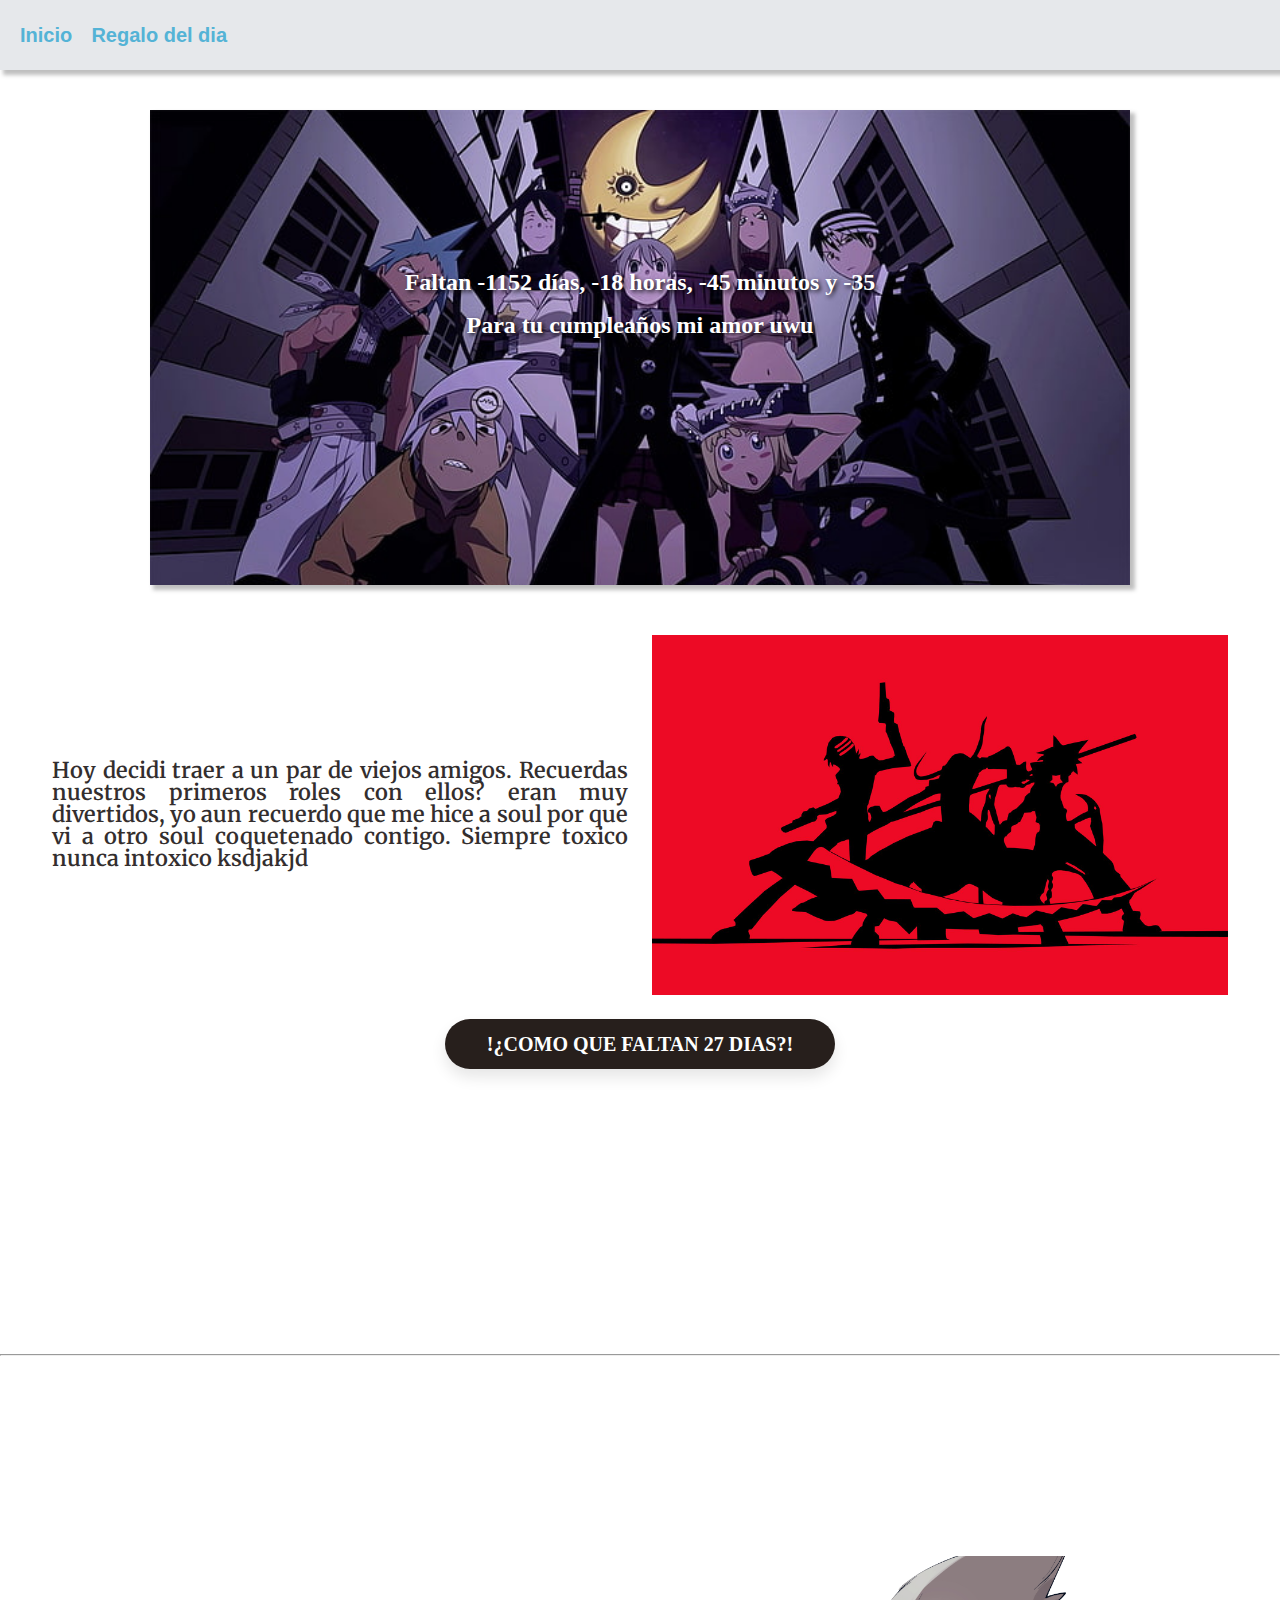
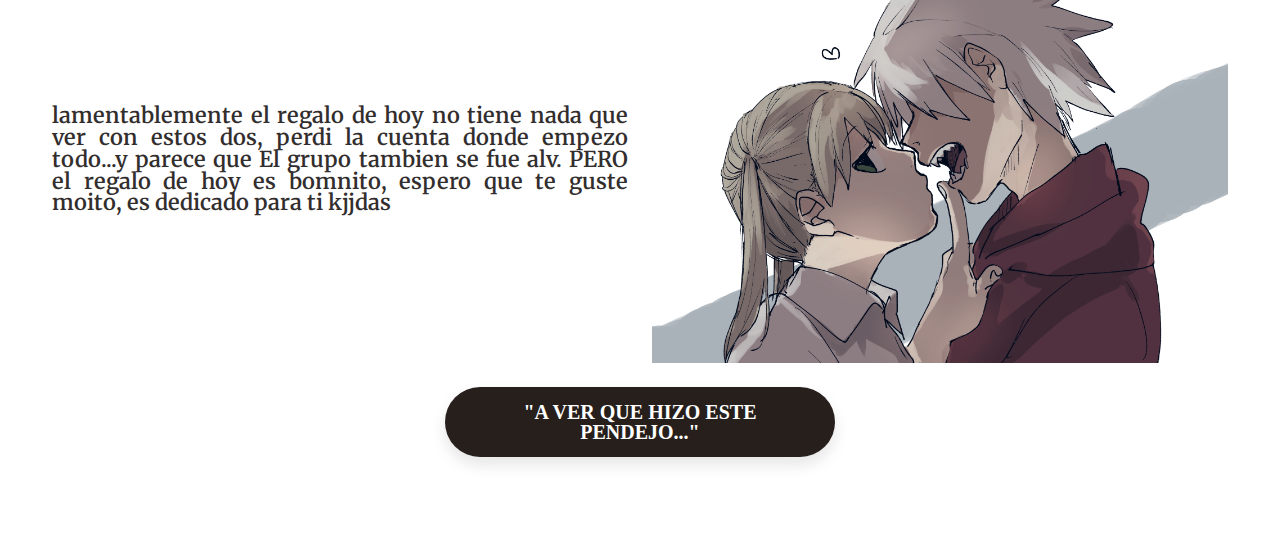
==== index.html @ 47589bf9 "Regalo 2" ====
<!DOCTYPE html>
<html lang="en">
<head>
    <meta charset="UTF-8">
    <meta http-equiv="X-UA-Compatible" content="IE=edge">
    <meta name="viewport" content="width=device-width, initial-scale=1.0">
    <title>Cumpleaños </title>
    <link rel="stylesheet" href="css/estilo.css">
    <link rel="stylesheet" href="css/reset.css">
    <link href="https://cdn.jsdelivr.net/npm/bootstrap@5.3.0-alpha3/dist/css/bootstrap.min.css" rel="stylesheet" integrity="sha384-KK94CHFLLe+nY2dmCWGMq91rCGa5gtU4mk92HdvYe+M/SXH301p5ILy+dN9+nJOZ" crossorigin="anonymous">
</head>
<body >
    <header>
        <nav class="contenedor__menu">
            <ul class="contenedor__items">
                <li class="items-nav"><a href="index.html" class="item-link">Inicio</a></li>
                <li class="items-nav"><a href="Regalo_2.html" class="item-link">Regalo del dia</a></li>
            </ul>
        </nav>
    </header>
    <main >
        <section>
            <article>
                <div class="contenedor" style=" background-image: url('img/fondo_3.jpg');">
                    <div id="contador">
                        
                    </div>  
                    <div id="mensaje"></div>
                </div>
                <div class="Contenedor-mensaje">
                    
                    <p class="texto-mensaje"> Hoy decidi traer a un par de viejos amigos. Recuerdas nuestros primeros roles con ellos? eran muy divertidos, yo aun recuerdo que me hice a soul por que vi a otro soul coquetenado contigo. Siempre toxico nunca intoxico ksdjakjd</p>
                    
                  

                    <img src="img/fondo_2.jpg" class="imagen-mensaje" alt="">
                    <a href="" class="boton" id="regalo_29">!¿Como que faltan 27 dias?!</a>
                </div>
                
            </article>
      
          
  

        </section>
        <hr>
        <section>
            <article>
                <div class="Contenedor-mensaje">
                    <p class="texto-mensaje">lamentablemente el regalo de hoy no tiene nada que ver con estos dos, perdi la cuenta donde empezo todo...y parece que El grupo tambien se fue alv. PERO el regalo de hoy es bomnito, espero que te guste moito, es dedicado para ti kjjdas </p>
                   
                    <img src="img/imagen_4.jpg" class="imagen-mensaje" alt="">
                    <a href="Regalo_2.html" class="boton">"A ver que hizo este pendejo..."</a>
    
                </div>
            </article>
            

        </section>
    </main>
    
 

    <script src="js/fecha.js"></script>
    <script src="js/scripts.js"></script>
    <script src="https://cdn.jsdelivr.net/npm/bootstrap@5.3.0-alpha3/dist/js/bootstrap.bundle.min.js" integrity="sha384-ENjdO4Dr2bkBIFxQpeoTz1HIcje39Wm4jDKdf19U8gI4ddQ3GYNS7NTKfAdVQSZe" crossorigin="anonymous"></script>
</body>

</html>
---- css/estilo.css ----
@import url('https://fonts.googleapis.com/css2?family=Merriweather&display=swap');

body{
  background-image: url('img/fondo_2.jpg');
 
}

.contenedor {
    font-size: 24px;
    color: #ffffff;
    padding: 10px;
    margin-top: 40px;
    display: flex;
    flex-direction: column;  
    text-align: center;
    background-color: #b84545;
    margin-left: auto;
    margin-right: auto;
    gap: 1.2rem;
    box-shadow: 4px 4px 4px 1px rgba(0, 0, 0, 0.2548);
    width: 75%;
    align-items: center;
    background-size: cover;
    height: 455px;
   
    
   

}
.contenedor span {
    display: inline-block;
    width: 30px;
    height: 30px;
    line-height: 30px;
    text-align: center;
    
    background-color: #333;
    color: #fff;
    font-size: 20px;
    border-radius: 50%;
   
}
#contador{
  margin-top: 150px;
  text-shadow: 2px 2px 4px rgba(0,0,0,0.9);
  font-weight: 700;
  
}
#mensaje{
  text-shadow: 2px 2px 4px rgba(0, 0, 0, 0.9);
  font-weight: 700;
}
.Contenedor-mensaje{
    margin-top: 5.3rem;
    display: flex;
    text-align: center;
    flex-direction: row;
    gap: 1.5rem;
    margin-top: 50px;
    flex-wrap: wrap;
    justify-content: center;
    align-items: center;
}
.texto-mensaje{
    font-size: 1.3654rem;
    font-family: 'Merriweather', serif;
    font-weight: 600;
    color: #332e2e;
    width:45% ;
    text-align: justify;
    
}
.imagen-mensaje{
  width: 45%;
}
hr{
    margin-top: 200px;
    margin-bottom: 200px;
}

.boton{
    margin-top: 30px;
    margin-bottom: 30px;
    
}

.contenedor__menu{
    display: flex;
    justify-content: center;
    background: #e6e8eb;
    box-shadow: 4px 4px 4px 1px rgba(0, 0, 0, 0.2548);
    justify-content: flex-start;

}
.contenedor__items{
    display: flex;
    flex-direction: row;
    gap: 1.2rem;
    font-size: 20px;
    justify-content: center;
    padding: 20px;
  
    

}


.item-link{
    box-shadow: inset 0 0 0 0 #54b3d6;
    color: #54b3d6;
    padding: 0 .25rem;
    margin: 0 -.25rem;
    transition: color 400ms ease-in-out, box-shadow  400ms ease-in-out;
  }
  .item-link:hover {
    color: #fff;
    box-shadow: inset 200px 0 0 0 #54b3d6;;
  }
  
 
.item-link {
    color: #54b3d6;
    font-family: 'Poppins', sans-serif;
    font-size: 20px;
    font-weight: 700;
    line-height: 1.5;
    text-decoration: none;
}

.boton {
  position: relative;
  display: inline-block;
  padding: 15px 35px;
  font-size: 20px;
  font-weight: 600;
  text-decoration: none;
  text-transform: uppercase;
  color: #fff;
  background-color: #271f1c;
  border-radius: 45px;
  box-shadow: 0 8px 15px rgba(0, 0, 0, 0.1);
  overflow: hidden;
  transition: all 600ms ease;
    width: 25%;
    margin: 0 auto;
    margin-bottom: 85px;
  }
  
  .boton:hover {
    color: #271f1c;
    background-color: #fff;
  }
  
  .boton::before {
    content: "";
    position: absolute;
    top: 50%;
    left: 50%;
    transform: translate(-50%, -50%) scale(0);
    width: 0;
    height: 0;
    border-radius: 50%;
    background-color: #271f1c;
    z-index: -1;
    transition: all 0.3s ease;
  }
  
  .boton:hover::before {
    width: 400px;
    height: 400px;
    transform: translate(-50%, -50%) scale(1);
  }
  
  .boton span {
    position: relative;
    z-index: 1;
  }
  
  .boton:hover span {
    transform: translateY(-20px);
  }
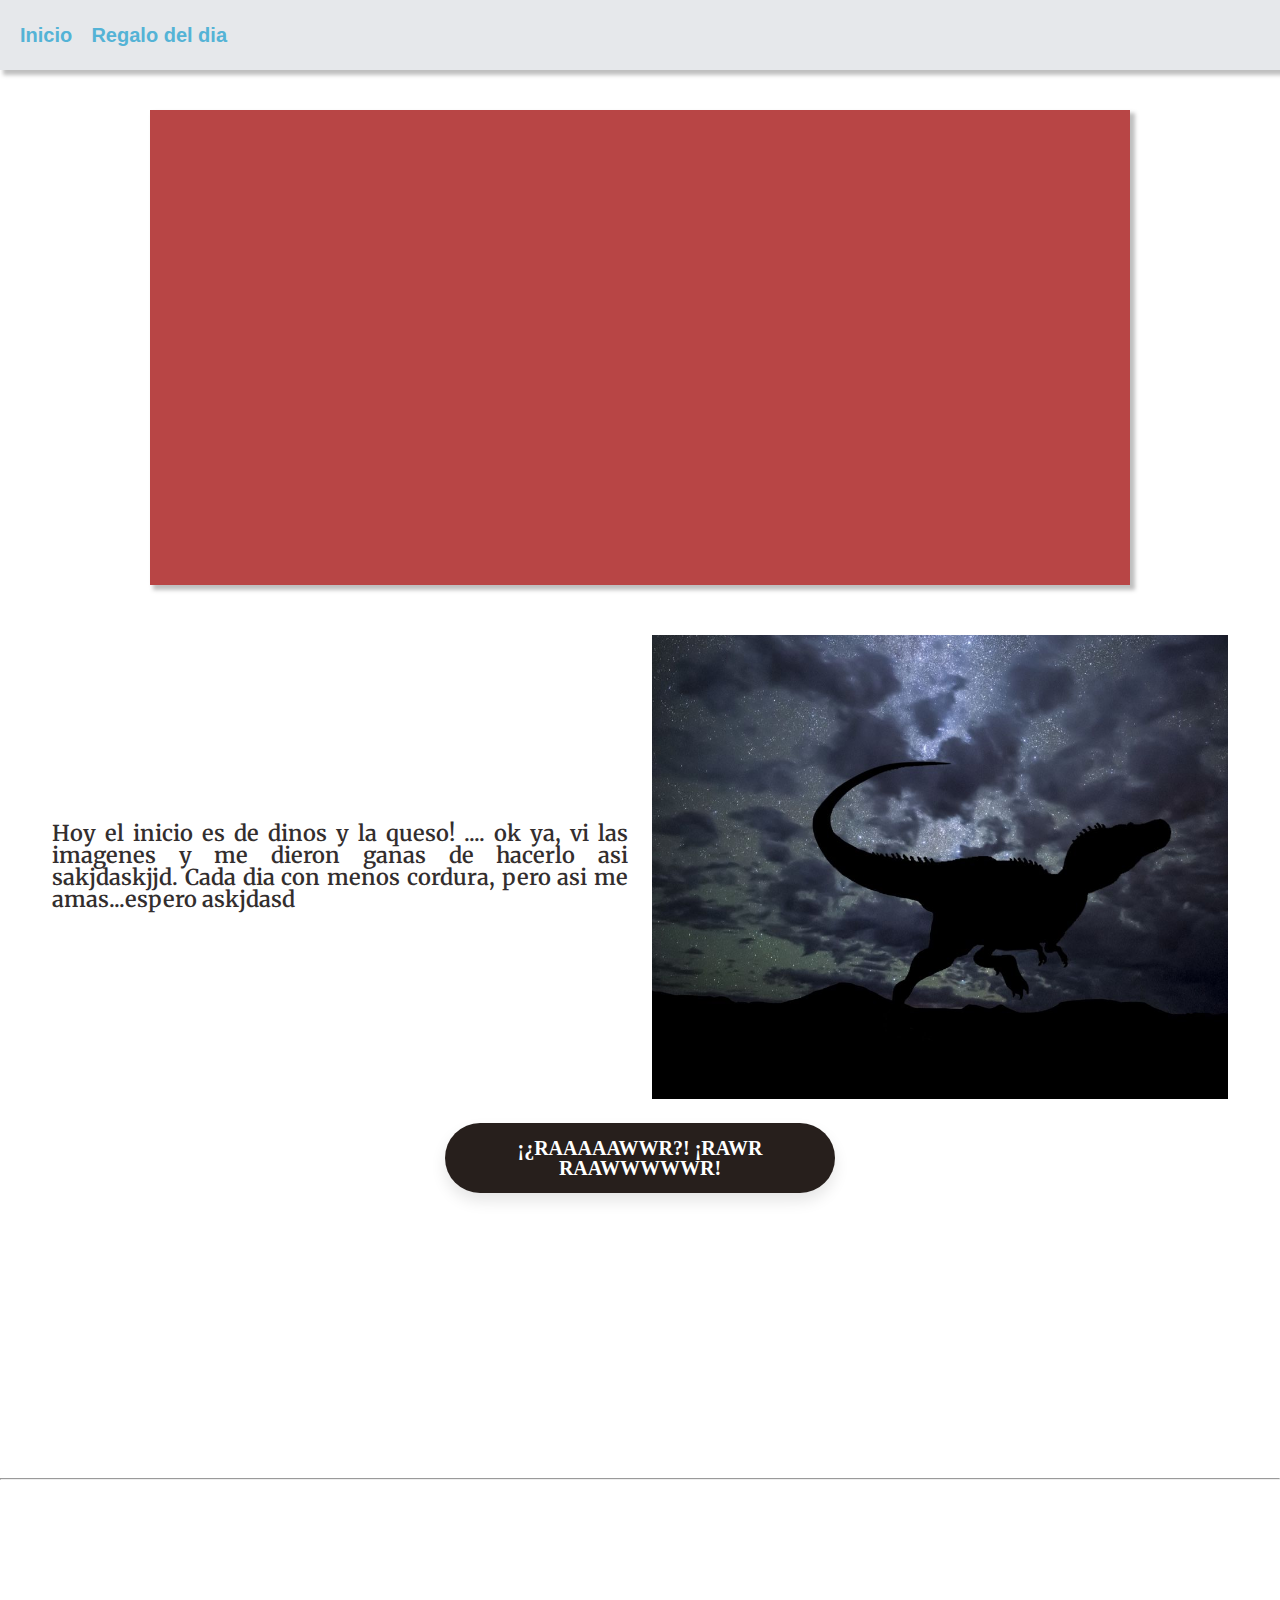
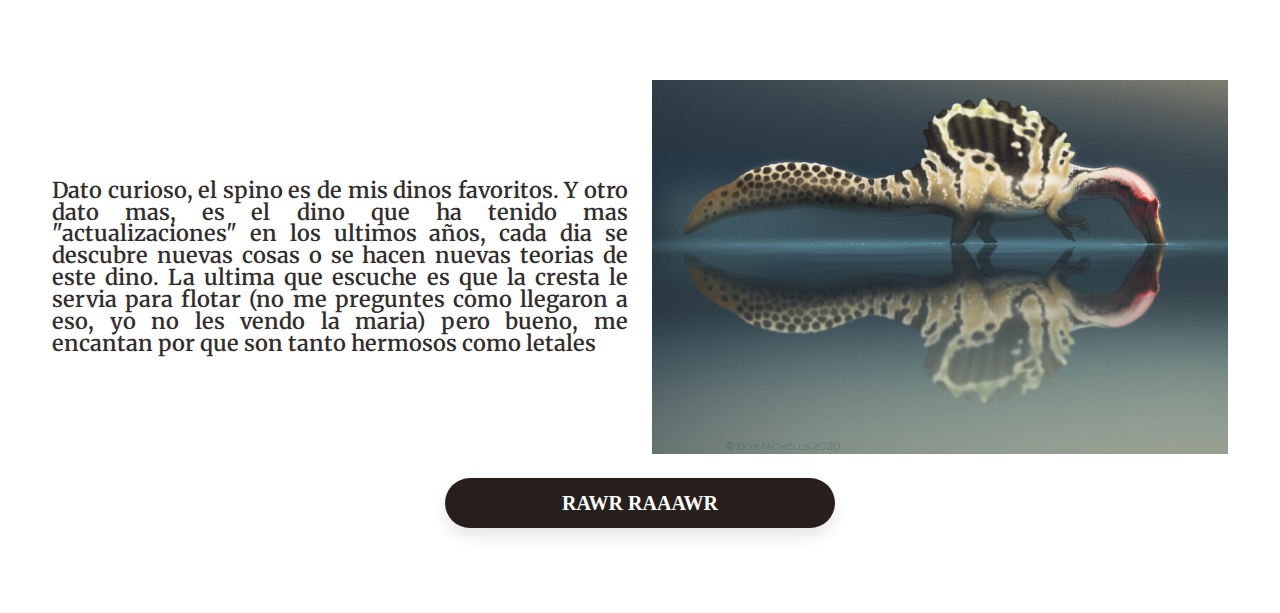
==== commit 2c9c76a7: "regalo 3" ====
--- a/index.html
+++ b/index.html
@@ -21,7 +21,7 @@
     <main >
         <section>
             <article>
-                <div class="contenedor" style=" background-image: url('img/fondo_3.jpg');">
+                <div class="contenedor" style=" background-image: url('img/fondo_6.jpg');">
                     <div id="contador">
                         
                     </div>  
@@ -29,12 +29,12 @@
                 </div>
                 <div class="Contenedor-mensaje">
                     
-                    <p class="texto-mensaje"> Hoy decidi traer a un par de viejos amigos. Recuerdas nuestros primeros roles con ellos? eran muy divertidos, yo aun recuerdo que me hice a soul por que vi a otro soul coquetenado contigo. Siempre toxico nunca intoxico ksdjakjd</p>
+                    <p class="texto-mensaje"> Hoy el inicio es de dinos y la queso! .... ok ya, vi las imagenes y me dieron ganas de hacerlo asi sakjdaskjjd. Cada dia con menos cordura, pero asi me amas...espero askjdasd</p>
                     
                   
 
-                    <img src="img/fondo_2.jpg" class="imagen-mensaje" alt="">
-                    <a href="" class="boton" id="regalo_29">!¿Como que faltan 27 dias?!</a>
+                    <img src="img/regalo_3/index_1.jpg" class="imagen-mensaje" alt="">
+                    <a href="" class="boton" id="regalo_29">¡¿RAaaaaWWR?! ¡Rawr raawwwwwr!</a>
                 </div>
                 
             </article>
@@ -47,10 +47,10 @@
         <section>
             <article>
                 <div class="Contenedor-mensaje">
-                    <p class="texto-mensaje">lamentablemente el regalo de hoy no tiene nada que ver con estos dos, perdi la cuenta donde empezo todo...y parece que El grupo tambien se fue alv. PERO el regalo de hoy es bomnito, espero que te guste moito, es dedicado para ti kjjdas </p>
+                    <p class="texto-mensaje">Dato curioso, el spino es de mis dinos favoritos. Y otro dato mas, es el dino que ha tenido mas "actualizaciones" en los ultimos años, cada dia se descubre nuevas cosas o se hacen nuevas teorias de este dino. La ultima que escuche es que la cresta le servia para flotar (no me preguntes como llegaron a eso, yo no les vendo la maria) pero bueno, me encantan por que son tanto hermosos como letales</p>
                    
-                    <img src="img/imagen_4.jpg" class="imagen-mensaje" alt="">
-                    <a href="Regalo_2.html" class="boton">"A ver que hizo este pendejo..."</a>
+                    <img src="img/regalo_3/index_2.jpg" class="imagen-mensaje" alt="">
+                    <a href="Regalo_3.html" class="boton ">Rawr Raaawr</a>
     
                 </div>
             </article>
--- a/css/estilo.css
+++ b/css/estilo.css
@@ -181,4 +181,38 @@
   }
   
 
+  .boton-trex {
+    width: 100px;
+    height: 75px;
+    background-color: #333;
+    border: none;
+    border-top-left-radius: 50% 60%;
+    border-top-right-radius: 50% 60%;
+    border-bottom-left-radius: 50% 40%;
+    border-bottom-right-radius: 50% 40%;
+    position: relative;
+    overflow: hidden;
+  }
+  
+  .boton-trex::before {
+    content: "";
+    position: absolute;
+    top: 0;
+    left: 0;
+    border-top: 20px solid #333;
+    border-left: 40px solid transparent;
+    border-right: 40px solid transparent;
+    transform: rotate(45deg);
+  }
+  
+  .boton-trex::after {
+    content: "";
+    position: absolute;
+    bottom: 0;
+    left: 0;
+    border-bottom: 20px solid #333;
+    border-left: 40px solid transparent;
+    border-right: 40px solid transparent;
+    transform: rotate(-45deg);
+  }
   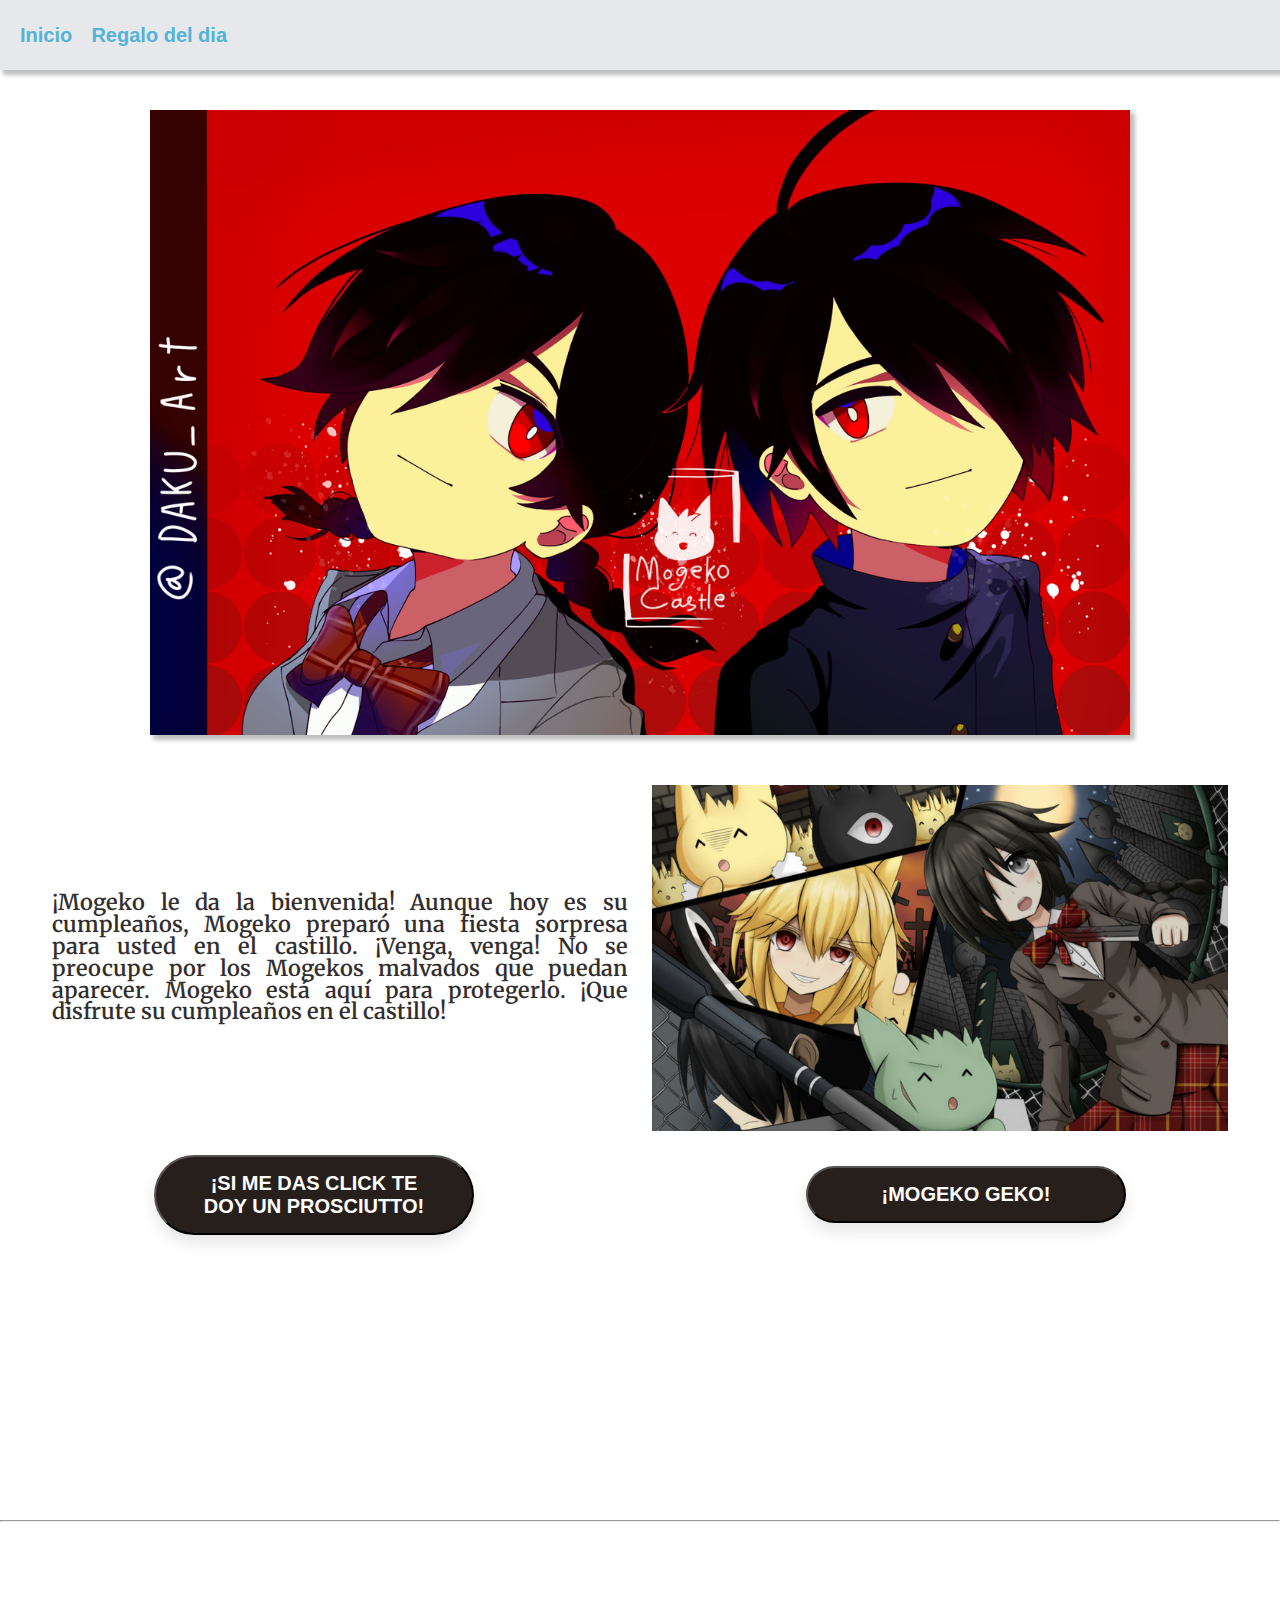
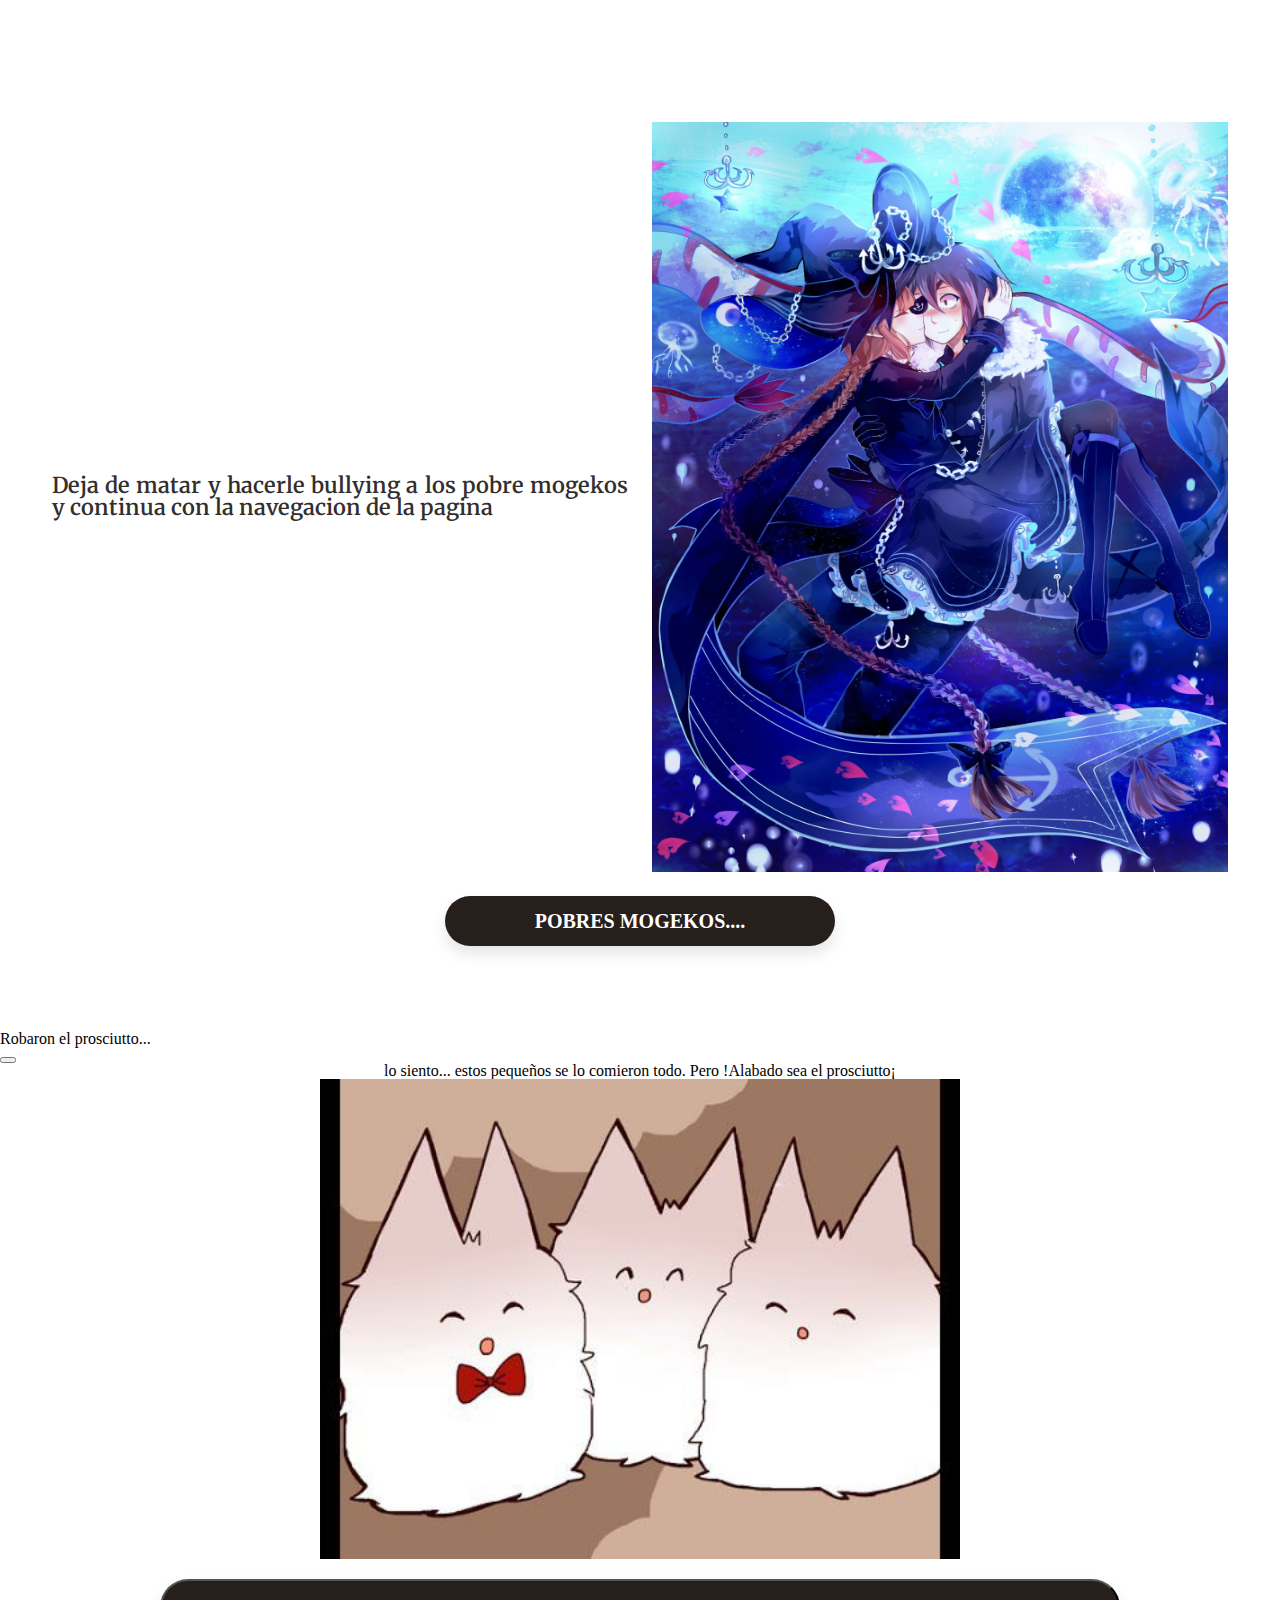
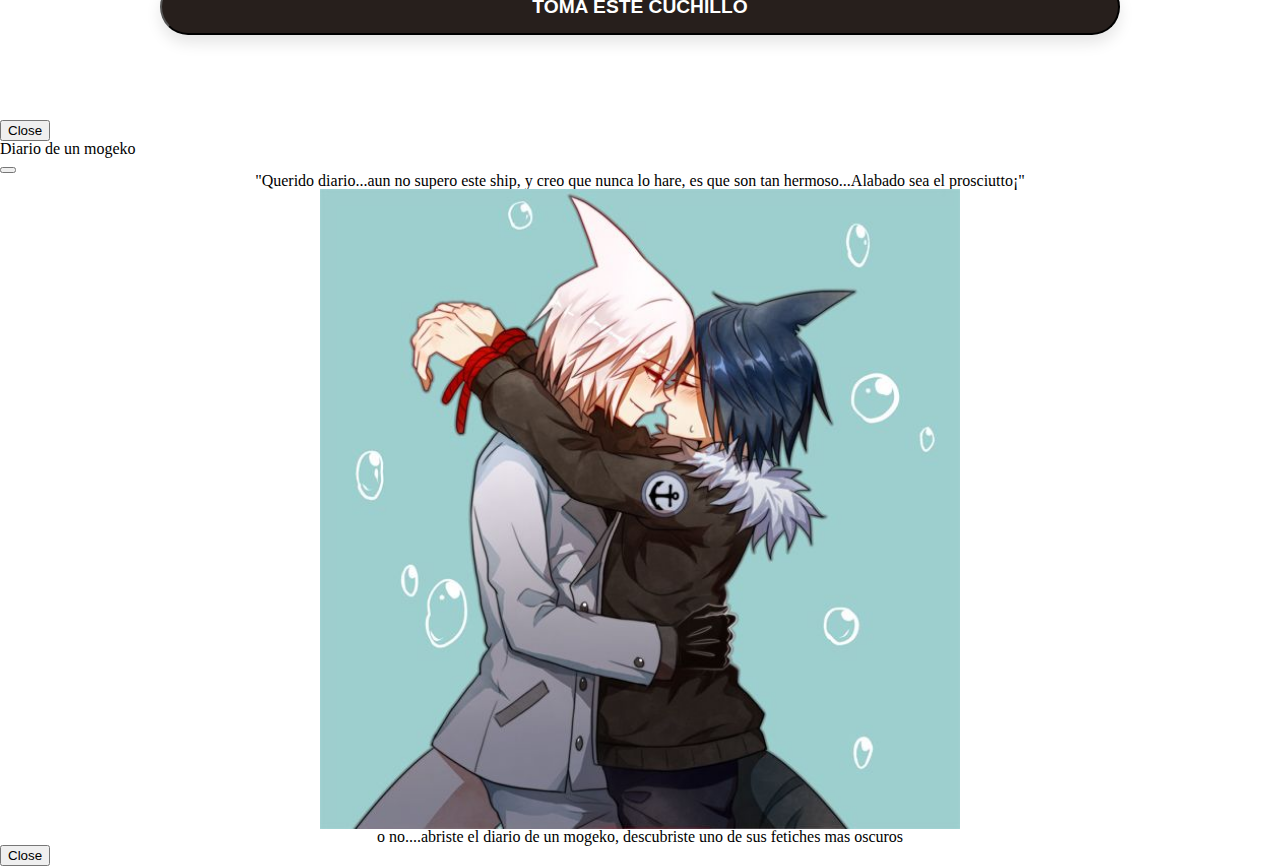
==== commit fd8115f2: "Mogeko" ====
--- a/index.html
+++ b/index.html
@@ -14,14 +14,15 @@
         <nav class="contenedor__menu">
             <ul class="contenedor__items">
                 <li class="items-nav"><a href="index.html" class="item-link">Inicio</a></li>
-                <li class="items-nav"><a href="Regalo_2.html" class="item-link">Regalo del dia</a></li>
+                <li class="items-nav"><a href="regalo_4.html" class="item-link">Regalo del dia</a></li>
             </ul>
         </nav>
     </header>
     <main >
         <section>
             <article>
-                <div class="contenedor" style=" background-image: url('img/fondo_6.jpg');">
+                <div class="contenedor" style="  background-image: url('img/regalo_4/regalo4_3.png') ;" >
+               
                     <div id="contador">
                         
                     </div>  
@@ -29,12 +30,17 @@
                 </div>
                 <div class="Contenedor-mensaje">
                     
-                    <p class="texto-mensaje"> Hoy el inicio es de dinos y la queso! .... ok ya, vi las imagenes y me dieron ganas de hacerlo asi sakjdaskjjd. Cada dia con menos cordura, pero asi me amas...espero askjdasd</p>
+                    <p class="texto-mensaje"> ¡Mogeko le da la bienvenida! Aunque hoy es su cumpleaños, Mogeko preparó una fiesta sorpresa para usted en el castillo. ¡Venga, venga! No se preocupe por los Mogekos malvados que puedan aparecer. Mogeko está aquí para protegerlo. ¡Que disfrute su cumpleaños en el castillo!</p>
                     
                   
 
-                    <img src="img/regalo_3/index_1.jpg" class="imagen-mensaje" alt="">
-                    <a href="" class="boton" id="regalo_29">¡¿RAaaaaWWR?! ¡Rawr raawwwwwr!</a>
+                    <img src="img/regalo_4/regalo4_4.jpg" class="imagen-mensaje" alt="">
+                    <button type="button" class="boton" data-bs-toggle="modal" onclick="abrirModal()" data-bs-target="#exampleModal">
+                        ¡si me das click te doy un prosciutto!
+                    </button>
+                    <button type="button" class="boton" data-bs-toggle="modal" data-bs-target="#staticBackdrop">
+                      ¡Mogeko geko!
+                    </button>
                 </div>
                 
             </article>
@@ -47,16 +53,60 @@
         <section>
             <article>
                 <div class="Contenedor-mensaje">
-                    <p class="texto-mensaje">Dato curioso, el spino es de mis dinos favoritos. Y otro dato mas, es el dino que ha tenido mas "actualizaciones" en los ultimos años, cada dia se descubre nuevas cosas o se hacen nuevas teorias de este dino. La ultima que escuche es que la cresta le servia para flotar (no me preguntes como llegaron a eso, yo no les vendo la maria) pero bueno, me encantan por que son tanto hermosos como letales</p>
+                    <p class="texto-mensaje">Deja de matar y hacerle bullying a los pobre mogekos y continua con la navegacion de la pagina </p>
                    
-                    <img src="img/regalo_3/index_2.jpg" class="imagen-mensaje" alt="">
-                    <a href="Regalo_3.html" class="boton ">Rawr Raaawr</a>
+                    <img src="img/regalo_4/regalo4_7.jpg" class="imagen-mensaje imagen-final" alt="">
+                    <a href="regalo_4.html" class="boton ">Pobres mogekos....</a>
     
                 </div>
             </article>
             
 
         </section>
+
+        <div class="modal fade" id="exampleModal" tabindex="-1" aria-labelledby="exampleModalLabel" aria-hidden="true">
+            <div class="modal-dialog">
+              <div class="modal-content">
+                <div class="modal-header">
+                  <h1 class="modal-title fs-5" id="exampleModalLabel">Robaron el  prosciutto... </h1>
+                  <button type="button" class="btn-close" data-bs-dismiss="modal" aria-label="Close"></button>
+                </div>
+                <div class="modal-body cuerpo-modal">
+                    <p id="texto">lo siento... estos pequeños se lo comieron todo. Pero !Alabado sea el prosciutto¡</p>
+                  <img src="img/regalo_4/regalo4_1.jpg" class="dino-imagen" alt="">
+                  <button id="btn-cambiar-imagen" class="boton boton-accion" onclick="cambiarImagen()">Toma este cuchillo</button>
+
+                  
+                </div>
+                <div class="modal-footer">
+                  <button type="button" class="btn btn-secondary" data-bs-dismiss="modal">Close</button>
+                 
+                </div>
+              </div>
+            </div>
+        </div>
+
+        <div class="modal fade" id="staticBackdrop" data-bs-backdrop="static" data-bs-keyboard="false" tabindex="-1" aria-labelledby="staticBackdropLabel" aria-hidden="true">
+            <div class="modal-dialog">
+              <div class="modal-content">
+                <div class="modal-header">
+                  <h1 class="modal-title fs-5" id="staticBackdropLabel">Diario de un mogeko</h1>
+                  <button type="button" class="btn-close" data-bs-dismiss="modal" aria-label="Close"></button>
+                </div>
+                <div class="modal-body cuerpo-modal">
+                    <p> "Querido diario...aun no supero este ship, y creo que nunca lo hare, es que son tan hermoso...Alabado sea el prosciutto¡"</p>
+                  
+                  <img src="img/regalo_4/regalo4_6.jpg" class="dino-imagen" alt="">
+                  <p>o no....abriste el diario de un mogeko, descubriste uno de sus fetiches mas oscuros</p>
+                </div>
+                <div class="modal-footer">
+                  <button type="button" class="btn btn-secondary" data-bs-dismiss="modal">Close</button>
+                 
+                </div>
+              </div>
+            </div>
+          </div>
+          
     </main>
     
  
--- a/css/estilo.css
+++ b/css/estilo.css
@@ -1,9 +1,5 @@
 @import url('https://fonts.googleapis.com/css2?family=Merriweather&display=swap');
 
-body{
-  background-image: url('img/fondo_2.jpg');
- 
-}
 
 .contenedor {
     font-size: 24px;
@@ -13,7 +9,6 @@
     display: flex;
     flex-direction: column;  
     text-align: center;
-    background-color: #b84545;
     margin-left: auto;
     margin-right: auto;
     gap: 1.2rem;
@@ -21,11 +16,22 @@
     width: 75%;
     align-items: center;
     background-size: cover;
-    height: 455px;
+    height: 605px;
+
    
     
    
 
+}
+.cuerpo-modal{
+  display: flex;
+  justify-content: center;
+  flex-direction: column;
+  text-align: center;
+}
+.dino-imagen{
+  width: 50%;
+ align-self: center;
 }
 .contenedor span {
     display: inline-block;
@@ -41,14 +47,16 @@
    
 }
 #contador{
-  margin-top: 150px;
+  margin-top: 50px;
   text-shadow: 2px 2px 4px rgba(0,0,0,0.9);
   font-weight: 700;
+  z-index: 3;
   
 }
 #mensaje{
   text-shadow: 2px 2px 4px rgba(0, 0, 0, 0.9);
   font-weight: 700;
+  z-index: 3;
 }
 .Contenedor-mensaje{
     margin-top: 5.3rem;
@@ -72,6 +80,10 @@
 }
 .imagen-mensaje{
   width: 45%;
+
+}
+.imagen-final{
+  height: 750px;
 }
 hr{
     margin-top: 200px;
@@ -215,4 +227,8 @@
     border-right: 40px solid transparent;
     transform: rotate(-45deg);
   }
-  +  .boton-accion{
+    font-size: 1.2rem;
+    width: 75%;
+    margin-top: 20px;
+}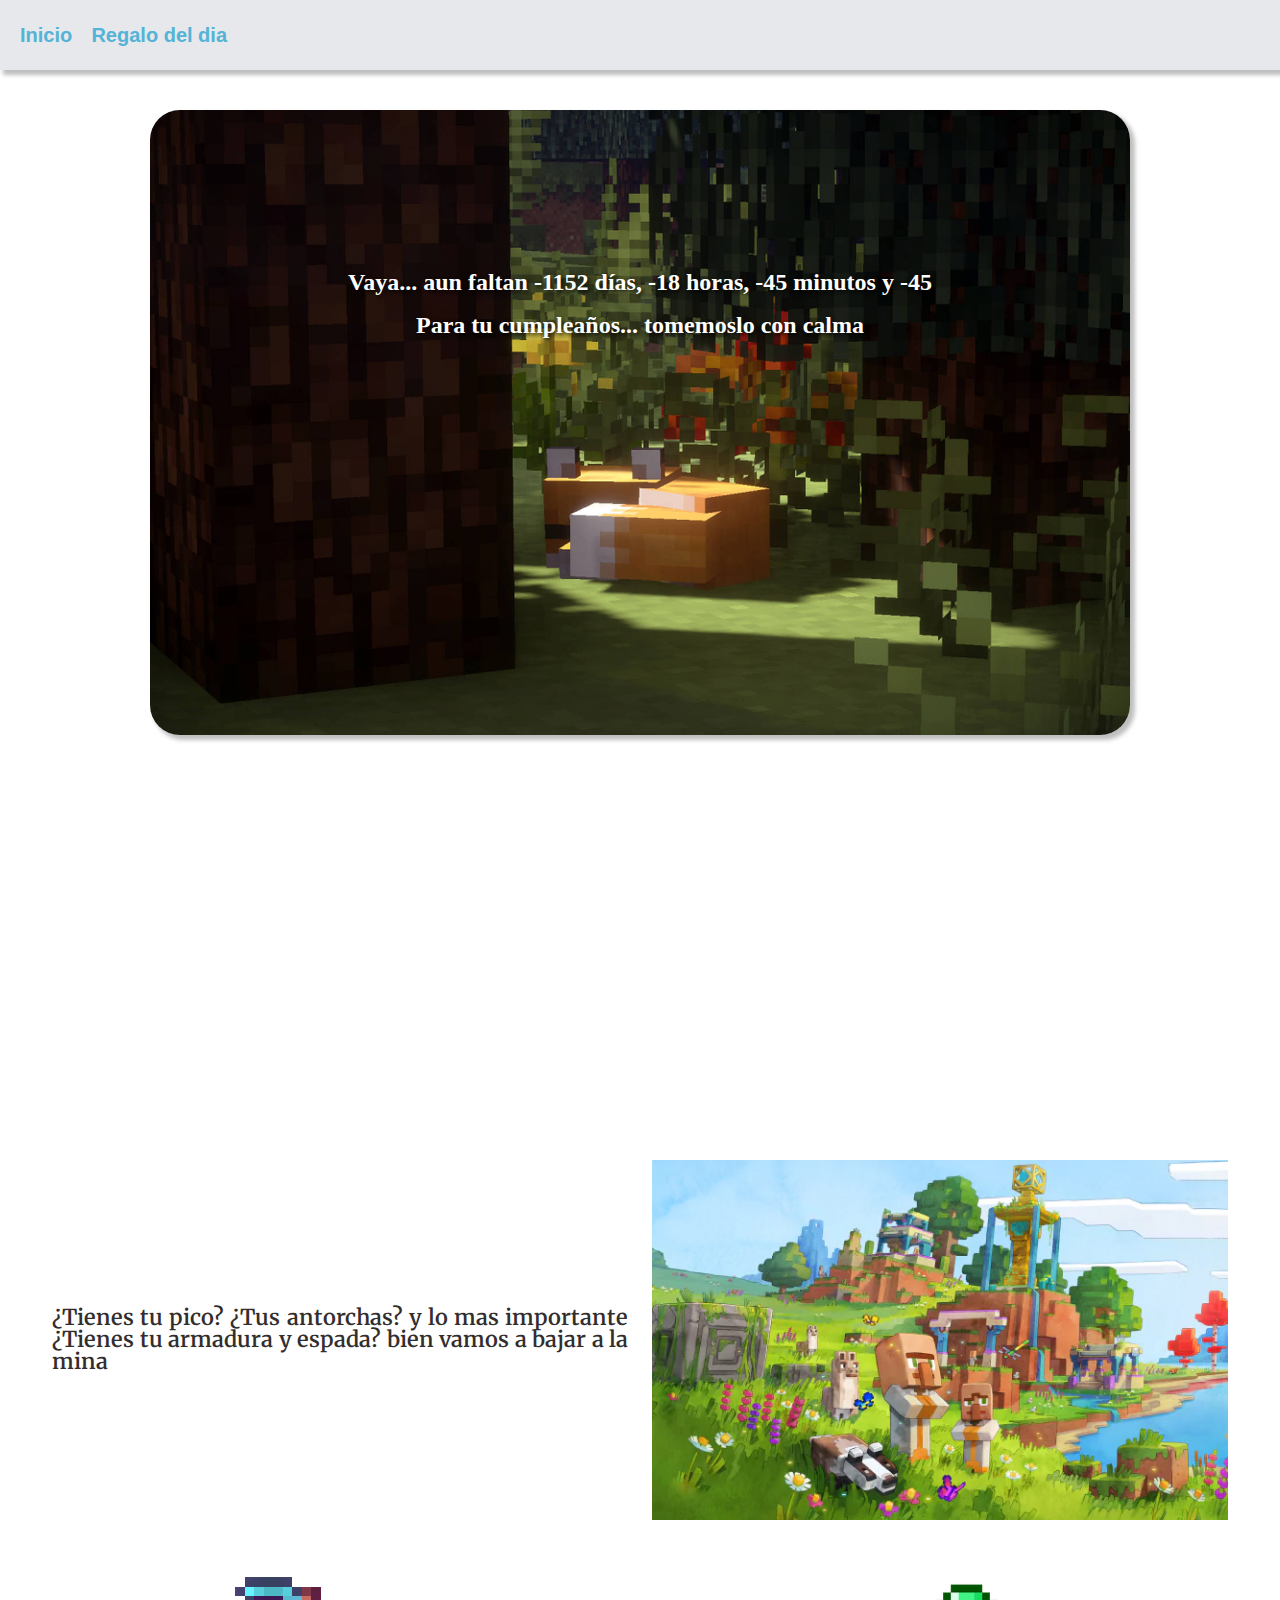
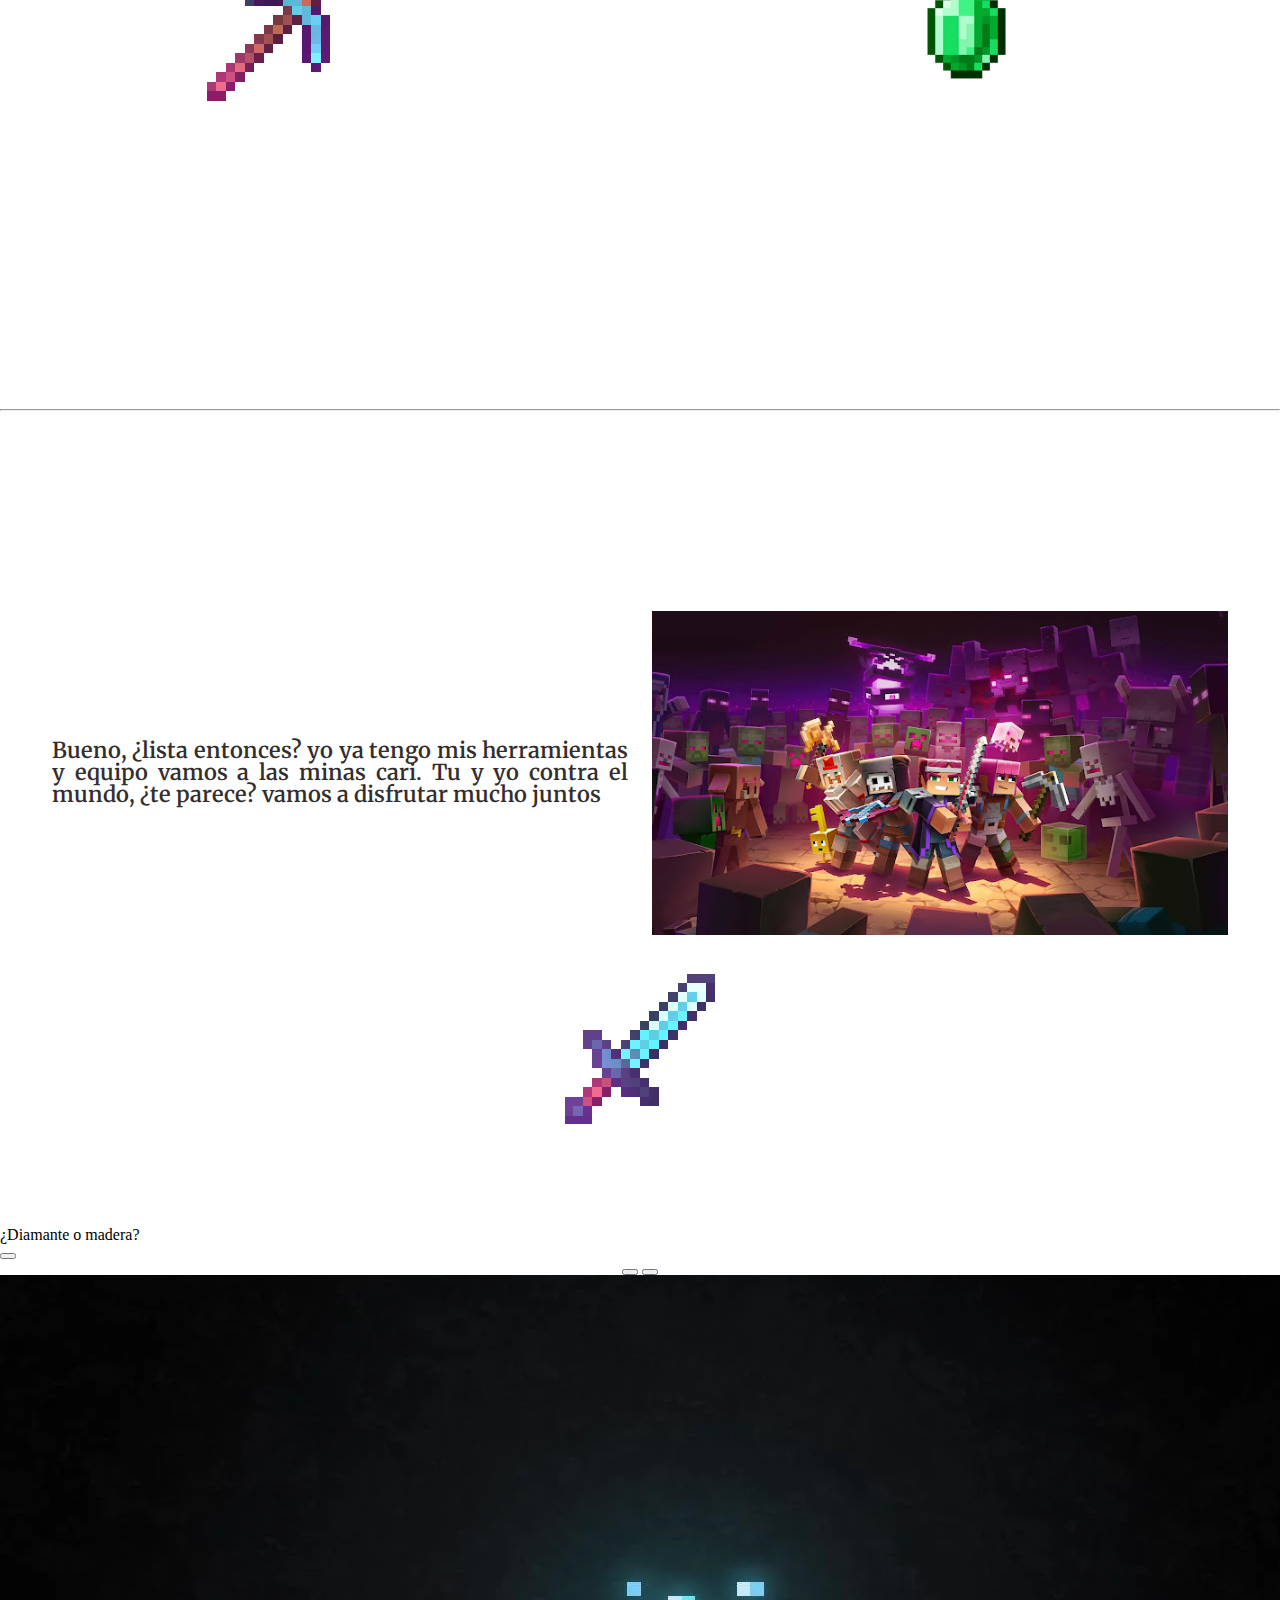
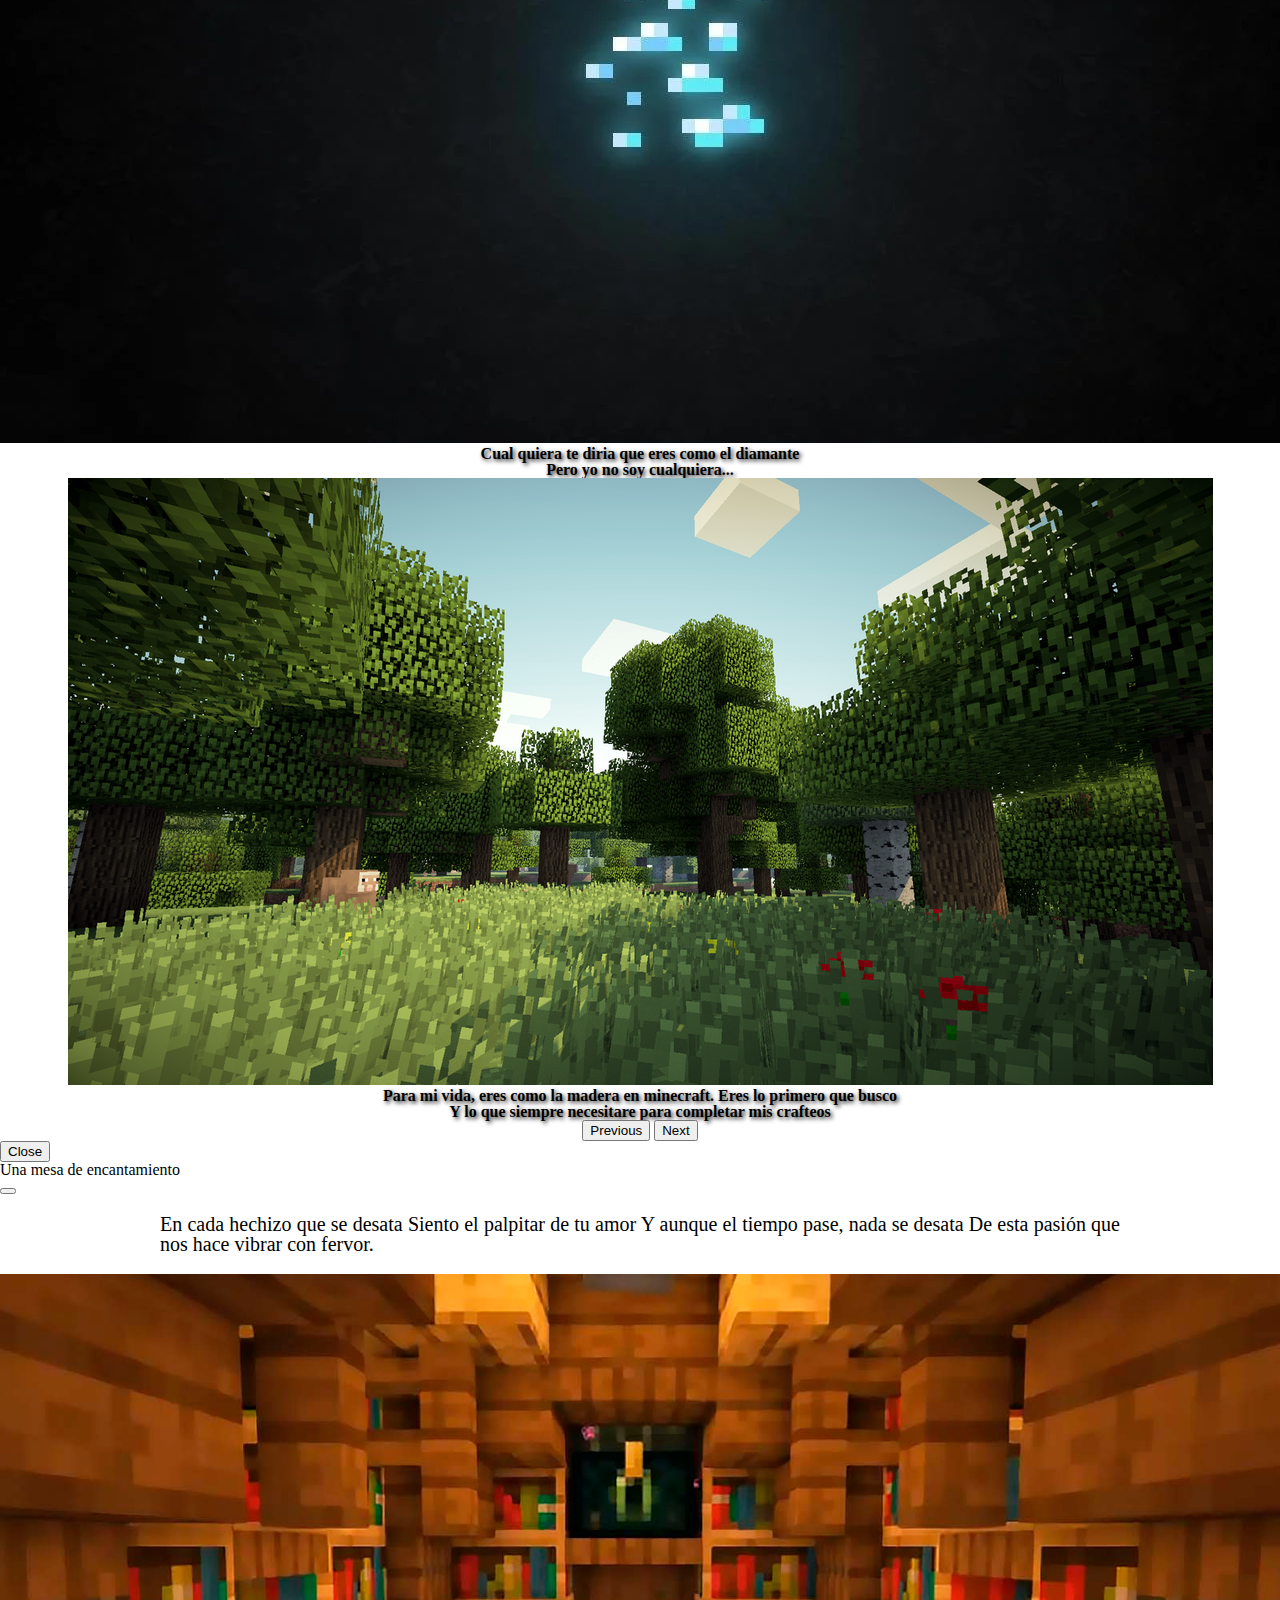
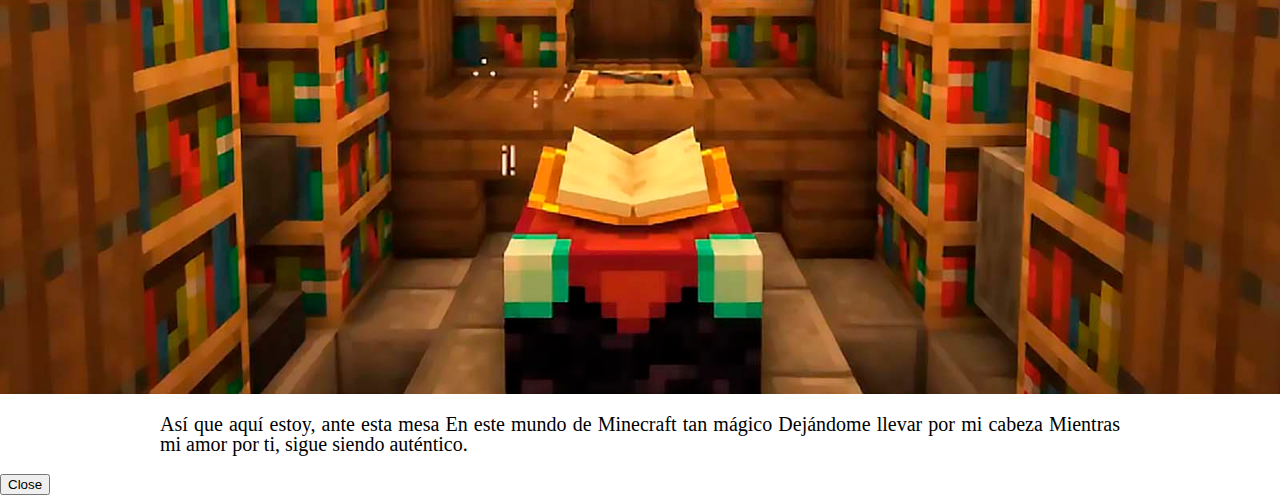
==== commit f7e1670f: "regalo 5" ====
--- a/index.html
+++ b/index.html
@@ -14,32 +14,36 @@
         <nav class="contenedor__menu">
             <ul class="contenedor__items">
                 <li class="items-nav"><a href="index.html" class="item-link">Inicio</a></li>
-                <li class="items-nav"><a href="regalo_4.html" class="item-link">Regalo del dia</a></li>
+                <li class="items-nav"><a href="regalo_5.html" class="item-link">Regalo del dia</a></li>
             </ul>
         </nav>
     </header>
     <main >
         <section>
+         
             <article>
-                <div class="contenedor" style="  background-image: url('img/regalo_4/regalo4_3.png') ;" >
+                <div class="contenedor" style="  background-image: url('img/regalo_5/regalo5_1.jpg') ;" >
                
                     <div id="contador">
                         
                     </div>  
                     <div id="mensaje"></div>
                 </div>
+                <div class="musica">
+                  <iframe style="border-radius:12px" src="https://open.spotify.com/embed/artist/4uFZsG1vXrPcvnZ4iSQyrx?utm_source=generator" width="100%" height="352" frameBorder="0" allowfullscreen="" allow="autoplay; clipboard-write; encrypted-media; fullscreen; picture-in-picture" loading="lazy"></iframe>
+                </div>
                 <div class="Contenedor-mensaje">
                     
-                    <p class="texto-mensaje"> ¡Mogeko le da la bienvenida! Aunque hoy es su cumpleaños, Mogeko preparó una fiesta sorpresa para usted en el castillo. ¡Venga, venga! No se preocupe por los Mogekos malvados que puedan aparecer. Mogeko está aquí para protegerlo. ¡Que disfrute su cumpleaños en el castillo!</p>
+                    <p class="texto-mensaje"> ¿Tienes tu pico? ¿Tus antorchas? y lo mas importante ¿Tienes tu armadura y espada? bien vamos a bajar a la mina</p>
                     
                   
 
-                    <img src="img/regalo_4/regalo4_4.jpg" class="imagen-mensaje" alt="">
-                    <button type="button" class="boton" data-bs-toggle="modal" onclick="abrirModal()" data-bs-target="#exampleModal">
-                        ¡si me das click te doy un prosciutto!
+                    <img src="img/regalo_5/regalo5_4.webp" class="imagen-mensaje" alt="">
+                    <button type="button" class=" boton-minecraft" data-bs-toggle="modal"  data-bs-target="#exampleModal">
+                        <img src="img/regalo_5/regalo5_5.webp" class="img-pico" alt="">
                     </button>
-                    <button type="button" class="boton" data-bs-toggle="modal" data-bs-target="#staticBackdrop">
-                      ¡Mogeko geko!
+                    <button type="button" class="boton-esmeralda" data-bs-toggle="modal" data-bs-target="#staticBackdrop">
+                      <img src="img/regalo_5/regalo5_6.webp"class='img-esmeralda' alt="">
                     </button>
                 </div>
                 
@@ -53,10 +57,10 @@
         <section>
             <article>
                 <div class="Contenedor-mensaje">
-                    <p class="texto-mensaje">Deja de matar y hacerle bullying a los pobre mogekos y continua con la navegacion de la pagina </p>
+                    <p class="texto-mensaje">Bueno, ¿lista entonces? yo ya tengo mis herramientas y equipo vamos a las minas cari. Tu y yo contra el mundo, ¿te parece? vamos a disfrutar mucho juntos </p>
                    
-                    <img src="img/regalo_4/regalo4_7.jpg" class="imagen-mensaje imagen-final" alt="">
-                    <a href="regalo_4.html" class="boton ">Pobres mogekos....</a>
+                    <img src="img/regalo_5/regalo5_7.jpg" class="imagen-mensaje imagen-final" alt="">
+                    <a href="regalo_5.html" class="boton-espada "><img src="img/regalo_5/regalo5_8.webp" alt=""></a>
     
                 </div>
             </article>
@@ -65,16 +69,45 @@
         </section>
 
         <div class="modal fade" id="exampleModal" tabindex="-1" aria-labelledby="exampleModalLabel" aria-hidden="true">
-            <div class="modal-dialog">
+            <div class="modal-dialog modal-lg">
               <div class="modal-content">
                 <div class="modal-header">
-                  <h1 class="modal-title fs-5" id="exampleModalLabel">Robaron el  prosciutto... </h1>
+                  <h1 class="modal-title fs-5" id="exampleModalLabel">¿Diamante o madera? </h1>
                   <button type="button" class="btn-close" data-bs-dismiss="modal" aria-label="Close"></button>
                 </div>
-                <div class="modal-body cuerpo-modal">
-                    <p id="texto">lo siento... estos pequeños se lo comieron todo. Pero !Alabado sea el prosciutto¡</p>
-                  <img src="img/regalo_4/regalo4_1.jpg" class="dino-imagen" alt="">
-                  <button id="btn-cambiar-imagen" class="boton boton-accion" onclick="cambiarImagen()">Toma este cuchillo</button>
+                <div class="modal-body w-100 cuerpo-modal">
+                  <div id="carouselExampleCaptions" class="carousel slide">
+                    <div class="carousel-indicators">
+                      <button type="button" data-bs-target="#carouselExampleCaptions" data-bs-slide-to="0" class="active" aria-current="true" aria-label="Slide 1"></button>
+                      <button type="button" data-bs-target="#carouselExampleCaptions" data-bs-slide-to="1" aria-label="Slide 2"></button>
+                 
+                    </div>
+                    <div class="carousel-inner">
+                      <div class="carousel-item active">
+                        <img src="img/regalo_5/regalo5_2.webp" class="d-block w-100 " alt="...">
+                        <div class="carousel-caption d-none d-md-block carrusel">
+                          <h5>Cual quiera te diria que eres como el diamante</h5>
+                          <p>Pero yo no soy cualquiera...</p>
+                        </div>
+                      </div>
+                      <div class="carousel-item">
+                        <img src="img/regalo_5/regalo5_3.webp" class="d-block w-100" alt="...">
+                        <div class="carousel-caption d-none d-md-block carrusel">
+                          <h5>Para mi vida, eres como la madera en minecraft. Eres lo primero que busco</h5>
+                          <p>Y lo que siempre necesitare para completar mis crafteos</p>
+                        </div>
+                      </div>
+                      
+                    </div>
+                    <button class="carousel-control-prev" type="button" data-bs-target="#carouselExampleCaptions" data-bs-slide="prev">
+                      <span class="carousel-control-prev-icon" aria-hidden="true"></span>
+                      <span class="visually-hidden">Previous</span>
+                    </button>
+                    <button class="carousel-control-next" type="button" data-bs-target="#carouselExampleCaptions" data-bs-slide="next">
+                      <span class="carousel-control-next-icon" aria-hidden="true"></span>
+                      <span class="visually-hidden">Next</span>
+                    </button>
+                  </div>
 
                   
                 </div>
@@ -87,17 +120,23 @@
         </div>
 
         <div class="modal fade" id="staticBackdrop" data-bs-backdrop="static" data-bs-keyboard="false" tabindex="-1" aria-labelledby="staticBackdropLabel" aria-hidden="true">
-            <div class="modal-dialog">
+            <div class="modal-dialog modal-lg">
               <div class="modal-content">
                 <div class="modal-header">
-                  <h1 class="modal-title fs-5" id="staticBackdropLabel">Diario de un mogeko</h1>
+                  <h1 class="modal-title fs-5" id="staticBackdropLabel">Una mesa de encantamiento</h1>
                   <button type="button" class="btn-close" data-bs-dismiss="modal" aria-label="Close"></button>
                 </div>
                 <div class="modal-body cuerpo-modal">
-                    <p> "Querido diario...aun no supero este ship, y creo que nunca lo hare, es que son tan hermoso...Alabado sea el prosciutto¡"</p>
+                    <p class="texto-modal"> En cada hechizo que se desata
+                      Siento el palpitar de tu amor
+                      Y aunque el tiempo pase, nada se desata
+                      De esta pasión que nos hace vibrar con fervor.</p>
                   
-                  <img src="img/regalo_4/regalo4_6.jpg" class="dino-imagen" alt="">
-                  <p>o no....abriste el diario de un mogeko, descubriste uno de sus fetiches mas oscuros</p>
+                  <img src="img/regalo_5/regalo5_9.jpg" class="w-100" alt="">
+                  <p class="texto-modal"> Así que aquí estoy, ante esta mesa
+                    En este mundo de Minecraft tan mágico
+                    Dejándome llevar por mi cabeza
+                    Mientras mi amor por ti, sigue siendo auténtico. </p>
                 </div>
                 <div class="modal-footer">
                   <button type="button" class="btn btn-secondary" data-bs-dismiss="modal">Close</button>
--- a/css/estilo.css
+++ b/css/estilo.css
@@ -17,7 +17,7 @@
     align-items: center;
     background-size: cover;
     height: 605px;
-
+    border-radius: 30px;
    
     
    
@@ -47,7 +47,7 @@
    
 }
 #contador{
-  margin-top: 50px;
+  margin-top: 150px;
   text-shadow: 2px 2px 4px rgba(0,0,0,0.9);
   font-weight: 700;
   z-index: 3;
@@ -82,9 +82,7 @@
   width: 45%;
 
 }
-.imagen-final{
-  height: 750px;
-}
+
 hr{
     margin-top: 200px;
     margin-bottom: 200px;
@@ -231,4 +229,111 @@
     font-size: 1.2rem;
     width: 75%;
     margin-top: 20px;
+}
+
+.musica{
+  margin-top: 20px;
+}
+
+.carrusel h5{
+  text-shadow: 2px 2px 4px rgba(0, 0, 0, 0.9);
+  font-weight: 900;
+}
+.carrusel{
+  text-shadow: 2px 2px 4px rgba(0, 0, 0, 0.9);
+  font-weight: 900;
+}
+.boton-minecraft{
+  position: relative;
+  display: inline-block;
+  padding: 15px 35px;
+  font-size: 20px;
+  font-weight: 600;
+  text-decoration: none;
+  text-transform: uppercase;
+  color: #fff;
+
+  overflow: hidden;
+  transition: all 600ms ease;
+  width: 25%;
+  margin: 0 auto;
+   margin-bottom: 85px;
+  border: none;
+  background: white;
+}
+
+
+.boton-minecraft:hover {
+  transform: rotate(30deg);
+}
+
+.img-pico {
+  display: block;
+  max-width: 100%;
+  height: auto;
+}
+
+.img-pico:hover {
+  cursor: pointer;
+}
+
+.boton-esmeralda{
+  position: relative;
+  display: inline-block;
+  padding: 15px 35px;
+  font-size: 20px;
+  font-weight: 600;
+  text-decoration: none;
+  text-transform: uppercase;
+  color: #fff;
+
+  overflow: hidden;
+  transition: all 600ms ease;
+  width: 25%;
+  margin: 0 auto;
+   margin-bottom: 85px;
+  border: none;
+  transform: translate(0, 0%);
+  background: rgba(255, 255, 255, 0);
+  transition: transform 0.3s ease-in-out;
+}
+
+.img-esmeralda{
+  width: 50%;
+}
+.boton-esmeralda:hover{
+  transform: translate(0, -20%);
+ 
+}
+
+
+.boton-espada {
+  position: relative;
+  display: inline-block;
+  padding: 15px 35px;
+  font-size: 20px;
+  font-weight: 600;
+  text-decoration: none;
+  text-transform: uppercase;
+  color: #fff;
+
+  overflow: hidden;
+  transition: all 600ms ease;
+  width: 25%;
+  margin: 0 auto;
+   margin-bottom: 85px;
+  border: none;
+  background: white;
+}
+.boton-espada:hover{
+  transform: scaleX(-1);
+}
+
+.texto-modal{
+  text-align: justify;
+  font-size: 20px;
+  width: 75%;
+  margin: 0 auto;
+  margin-bottom: 20px;
+  margin-top: 20px;
 }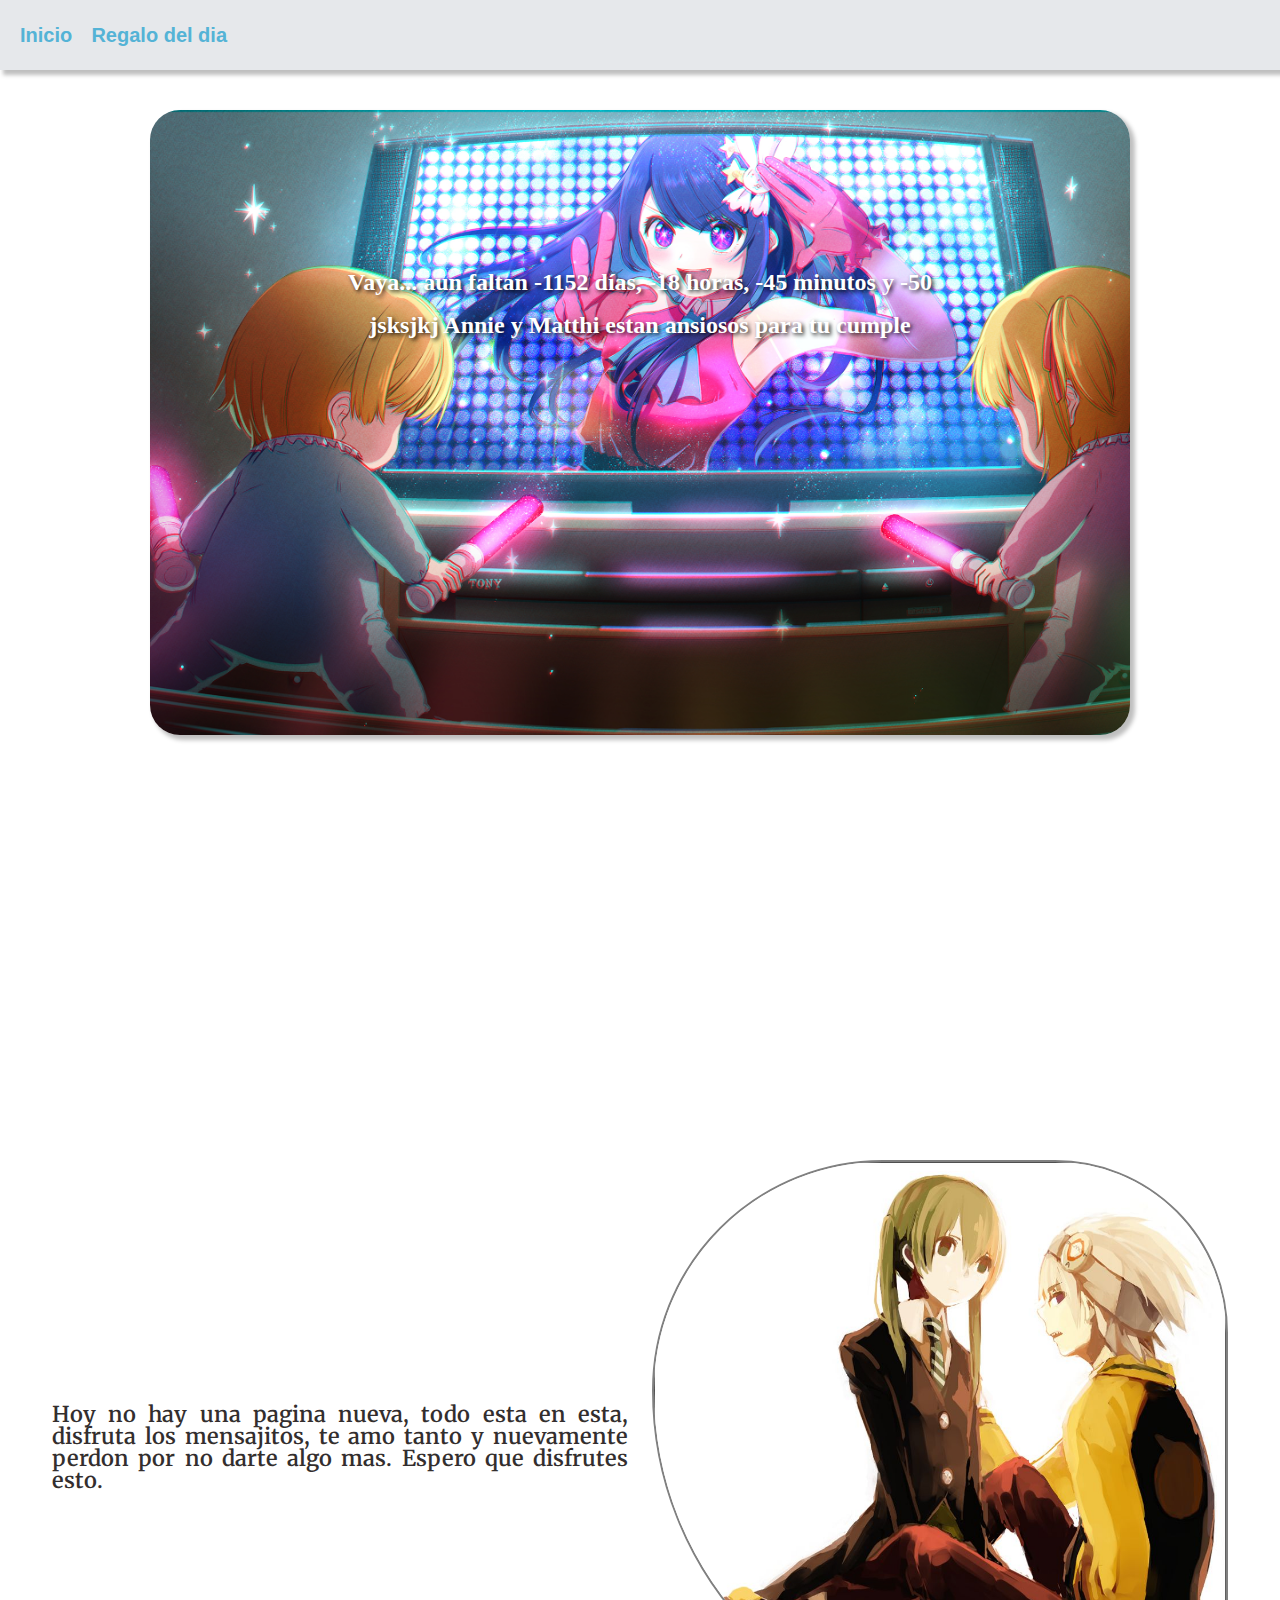
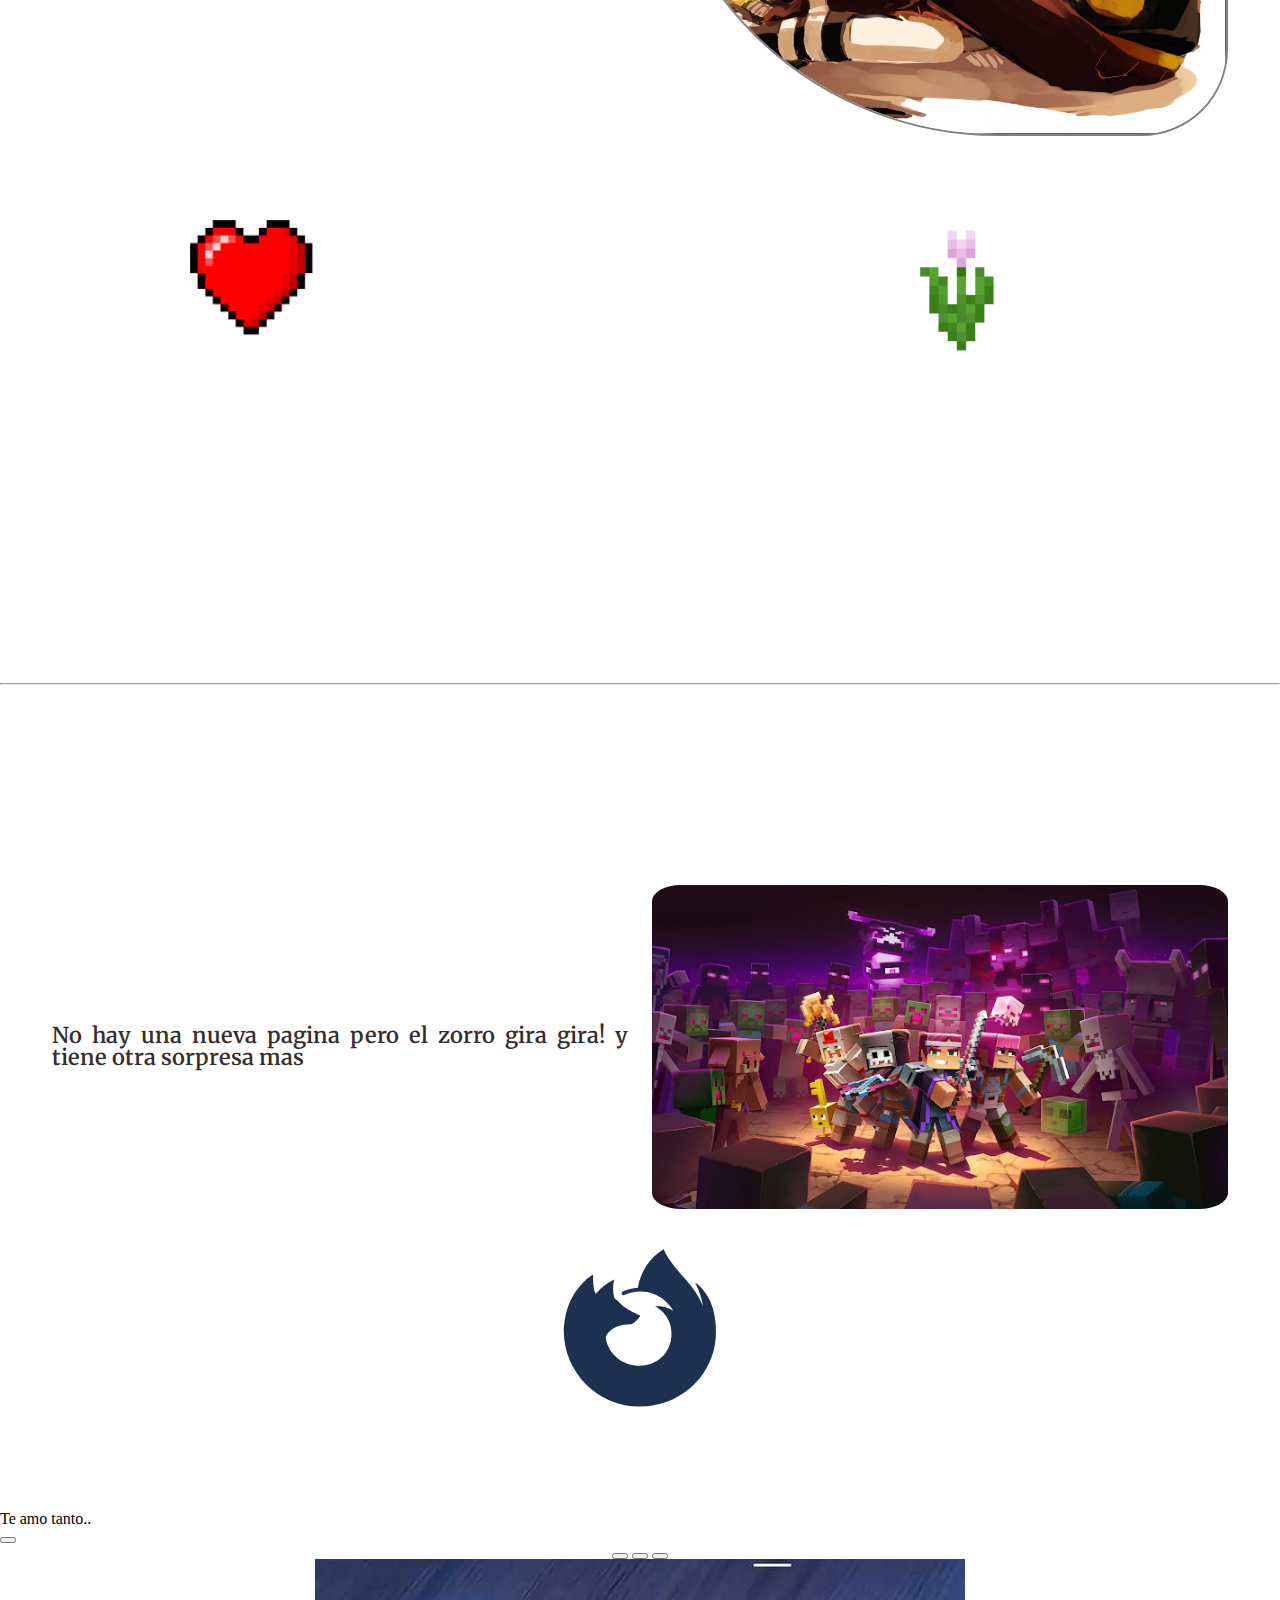
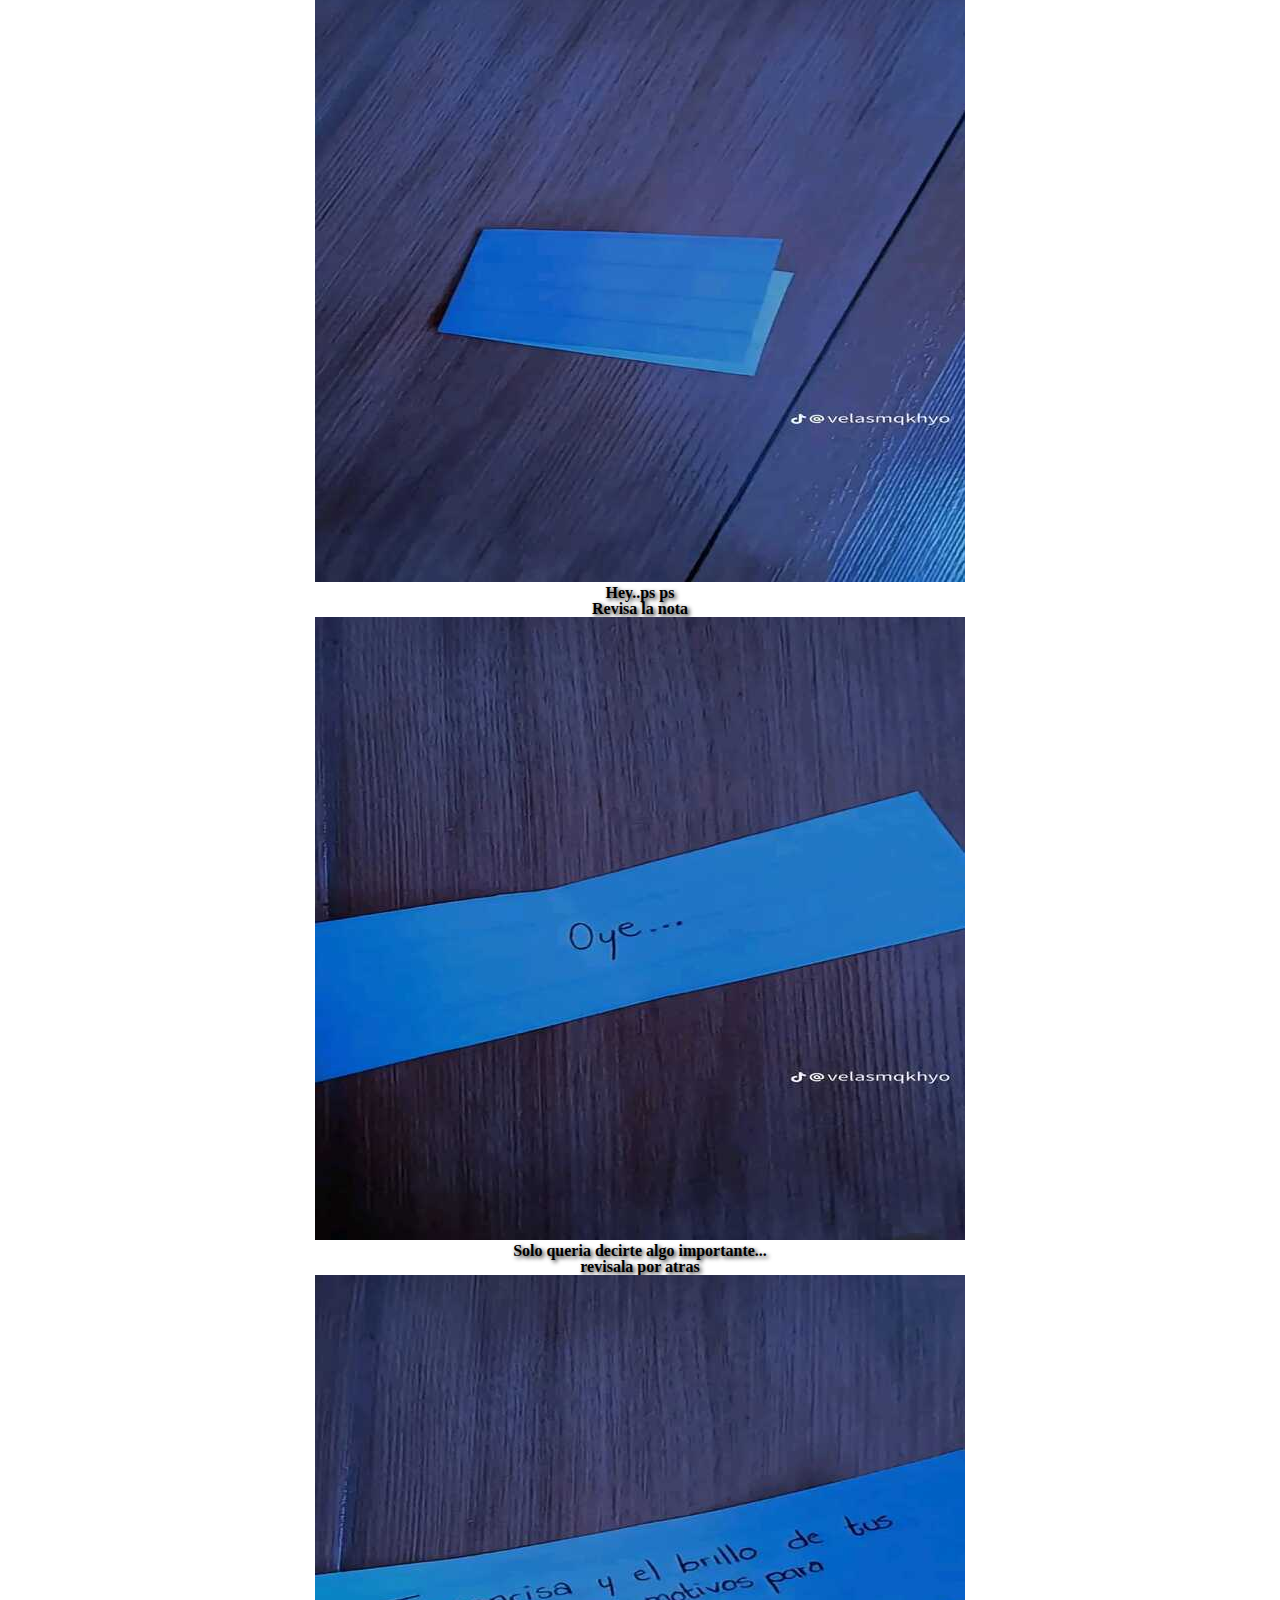
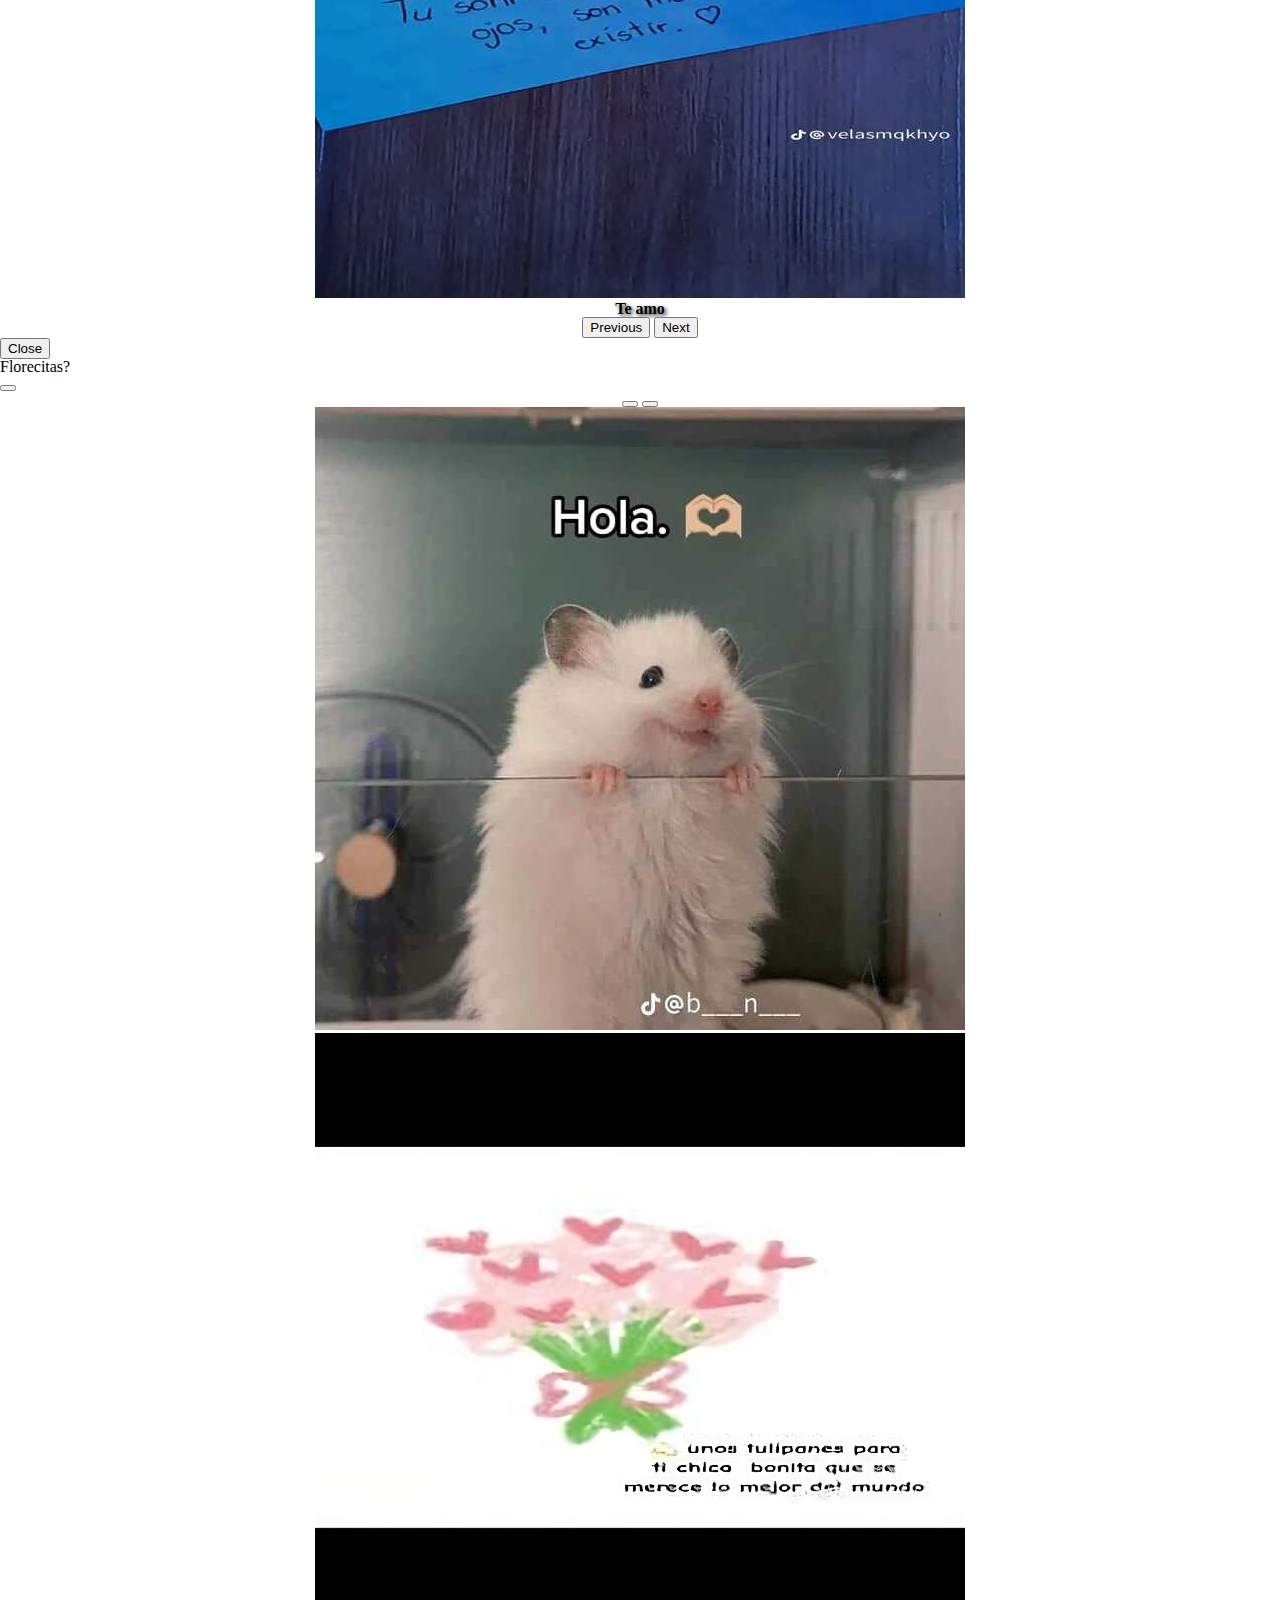
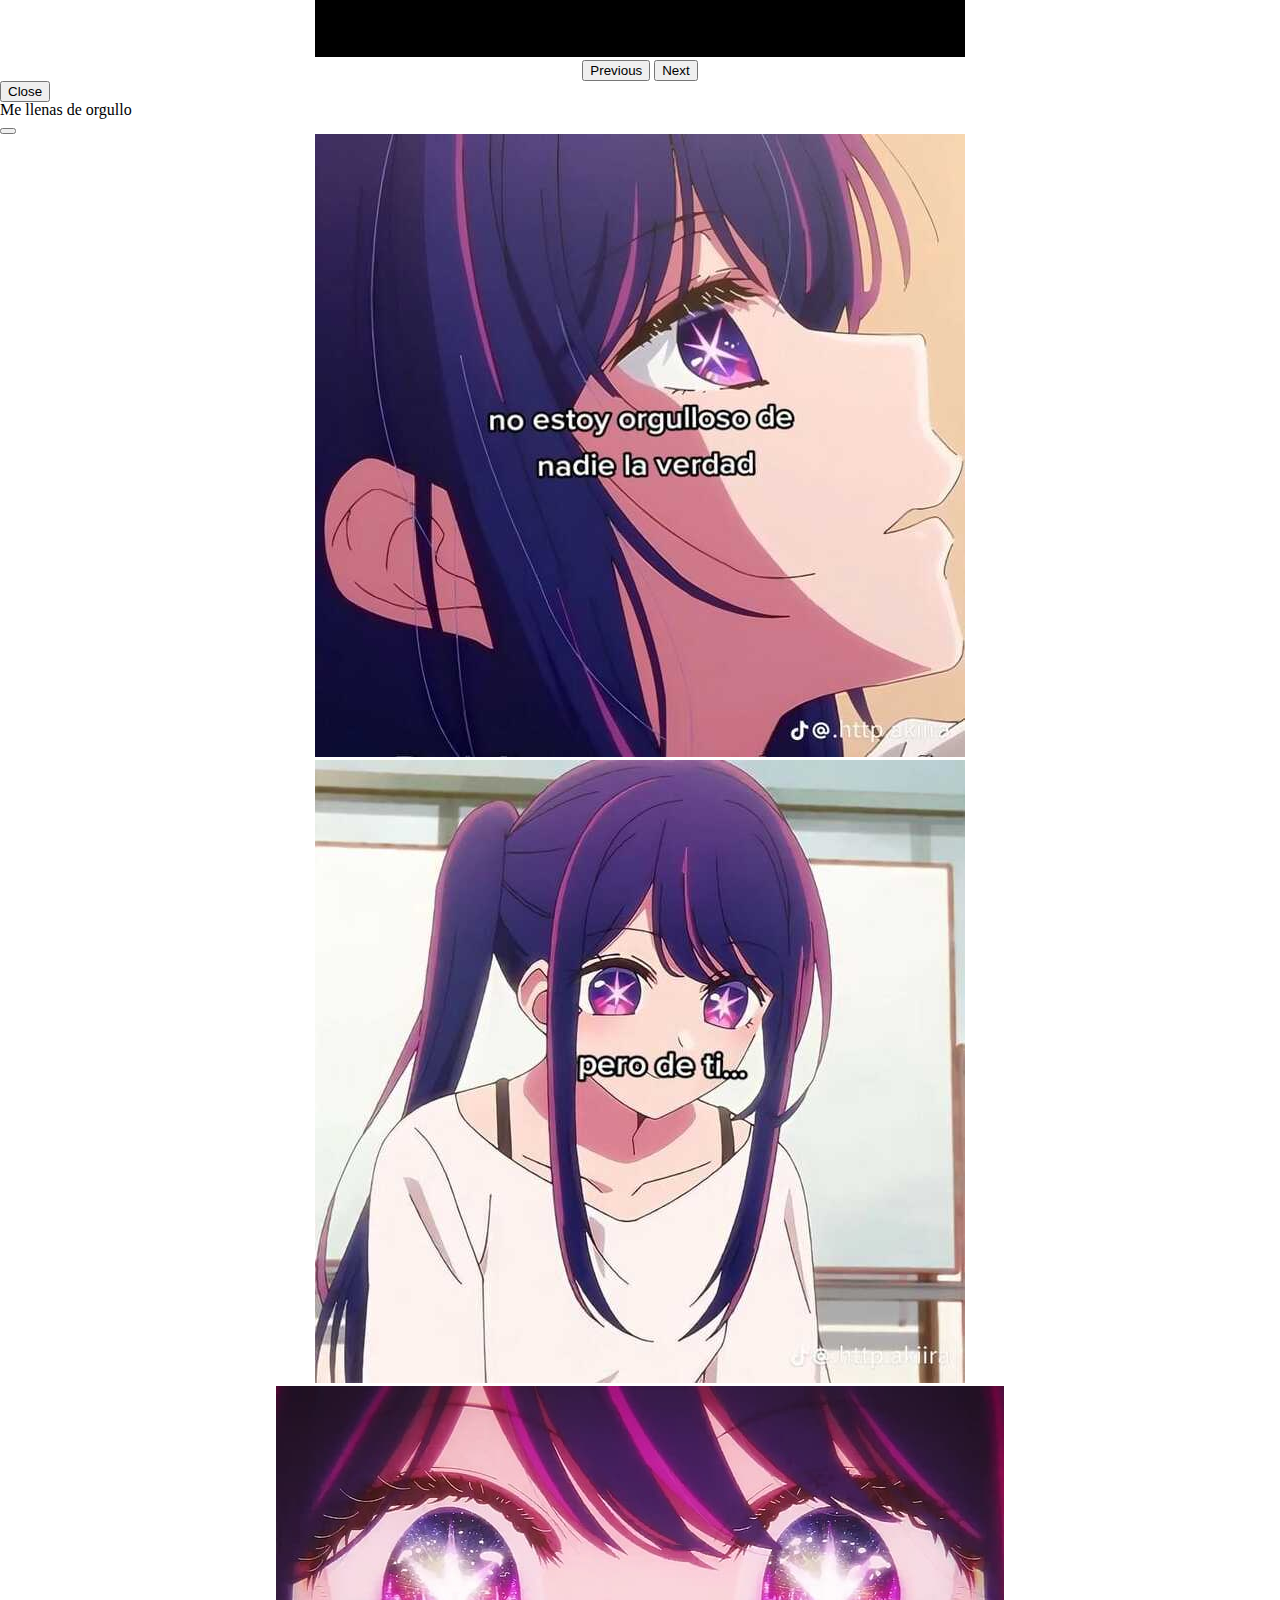
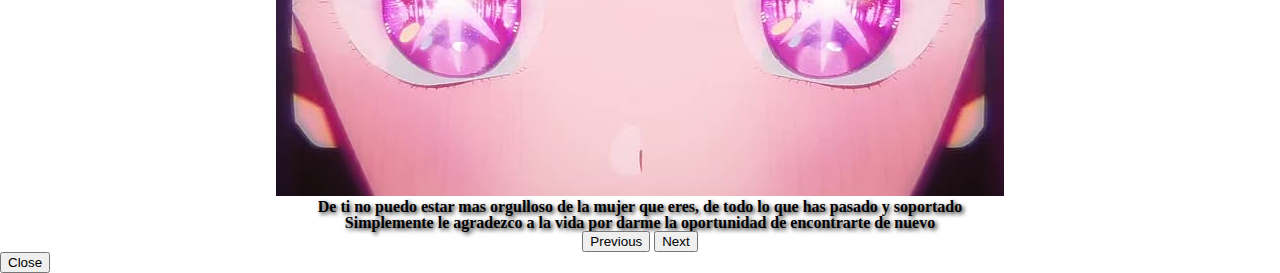
==== commit 0054bca4: "regalo 6" ====
--- a/index.html
+++ b/index.html
@@ -8,6 +8,7 @@
     <link rel="stylesheet" href="css/estilo.css">
     <link rel="stylesheet" href="css/reset.css">
     <link href="https://cdn.jsdelivr.net/npm/bootstrap@5.3.0-alpha3/dist/css/bootstrap.min.css" rel="stylesheet" integrity="sha384-KK94CHFLLe+nY2dmCWGMq91rCGa5gtU4mk92HdvYe+M/SXH301p5ILy+dN9+nJOZ" crossorigin="anonymous">
+   
 </head>
 <body >
     <header>
@@ -22,7 +23,7 @@
         <section>
          
             <article>
-                <div class="contenedor" style="  background-image: url('img/regalo_5/regalo5_1.jpg') ;" >
+                <div class="contenedor" style="  background-image: url('img/regalo_6/regalo6_9.jpeg') ;" >
                
                     <div id="contador">
                         
@@ -30,20 +31,20 @@
                     <div id="mensaje"></div>
                 </div>
                 <div class="musica">
-                  <iframe style="border-radius:12px" src="https://open.spotify.com/embed/artist/4uFZsG1vXrPcvnZ4iSQyrx?utm_source=generator" width="100%" height="352" frameBorder="0" allowfullscreen="" allow="autoplay; clipboard-write; encrypted-media; fullscreen; picture-in-picture" loading="lazy"></iframe>
+                  <iframe style="border-radius:12px" src="https://open.spotify.com/embed/playlist/5wdx0NzYYZicilikRJVg4p?utm_source=generator" width="100%" height="352" frameBorder="0" allowfullscreen="" allow="autoplay; clipboard-write; encrypted-media; fullscreen; picture-in-picture" loading="lazy"></iframe>
                 </div>
                 <div class="Contenedor-mensaje">
                     
-                    <p class="texto-mensaje"> ¿Tienes tu pico? ¿Tus antorchas? y lo mas importante ¿Tienes tu armadura y espada? bien vamos a bajar a la mina</p>
+                    <p class="texto-mensaje"> Hoy no hay una pagina nueva, todo esta en esta, disfruta los mensajitos, te amo tanto y nuevamente perdon por no darte algo mas. Espero que disfrutes esto.</p>
                     
                   
 
-                    <img src="img/regalo_5/regalo5_4.webp" class="imagen-mensaje" alt="">
+                    <img src="img/regalo_6/regalo6_10.jpg" class="imagen-mensaje" alt="">
                     <button type="button" class=" boton-minecraft" data-bs-toggle="modal"  data-bs-target="#exampleModal">
-                        <img src="img/regalo_5/regalo5_5.webp" class="img-pico" alt="">
-                    </button>
-                    <button type="button" class="boton-esmeralda" data-bs-toggle="modal" data-bs-target="#staticBackdrop">
-                      <img src="img/regalo_5/regalo5_6.webp"class='img-esmeralda' alt="">
+                        <img src="img/regalo_6/boton-corazon.png" class="img-pico" alt="">
+                    </button>
+                    <button type="button" class="boton-esmeralda" data-bs-toggle="modal" data-bs-target="#modal-foto">
+                      <img src="img/regalo_6/boton-tulipan.webp"class='img-esmeralda' alt="">
                     </button>
                 </div>
                 
@@ -57,10 +58,10 @@
         <section>
             <article>
                 <div class="Contenedor-mensaje">
-                    <p class="texto-mensaje">Bueno, ¿lista entonces? yo ya tengo mis herramientas y equipo vamos a las minas cari. Tu y yo contra el mundo, ¿te parece? vamos a disfrutar mucho juntos </p>
+                    <p class="texto-mensaje">No hay una nueva pagina pero el zorro gira gira! y tiene otra sorpresa mas </p>
                    
-                    <img src="img/regalo_5/regalo5_7.jpg" class="imagen-mensaje imagen-final" alt="">
-                    <a href="regalo_5.html" class="boton-espada "><img src="img/regalo_5/regalo5_8.webp" alt=""></a>
+                    <img src="img/regalo_5/regalo5_7.jpg" class="imagen-final" alt="">
+                    <a data-bs-toggle="modal" data-bs-target="#modal-final" class="boton-espada"><svg xmlns="http://www.w3.org/2000/svg" viewBox="0 0 512 512" class="zorro"><!--! Font Awesome Pro 6.4.0 by @fontawesome - https://fontawesome.com License - https://fontawesome.com/license (Commercial License) Copyright 2023 Fonticons, Inc. --><path d="M130.22 127.548C130.38 127.558 130.3 127.558 130.22 127.548V127.548ZM481.64 172.898C471.03 147.398 449.56 119.898 432.7 111.168C446.42 138.058 454.37 165.048 457.4 185.168C457.405 185.306 457.422 185.443 457.45 185.578C429.87 116.828 383.098 89.1089 344.9 28.7479C329.908 5.05792 333.976 3.51792 331.82 4.08792L331.7 4.15792C284.99 30.1109 256.365 82.5289 249.12 126.898C232.503 127.771 216.219 131.895 201.19 139.035C199.838 139.649 198.736 140.706 198.066 142.031C197.396 143.356 197.199 144.87 197.506 146.323C197.7 147.162 198.068 147.951 198.586 148.639C199.103 149.327 199.76 149.899 200.512 150.318C201.264 150.737 202.096 150.993 202.954 151.071C203.811 151.148 204.676 151.045 205.491 150.768L206.011 150.558C221.511 143.255 238.408 139.393 255.541 139.238C318.369 138.669 352.698 183.262 363.161 201.528C350.161 192.378 326.811 183.338 304.341 187.248C392.081 231.108 368.541 381.784 246.951 376.448C187.487 373.838 149.881 325.467 146.421 285.648C146.421 285.648 157.671 243.698 227.041 243.698C234.541 243.698 255.971 222.778 256.371 216.698C256.281 214.698 213.836 197.822 197.281 181.518C188.434 172.805 184.229 168.611 180.511 165.458C178.499 163.75 176.392 162.158 174.201 160.688C168.638 141.231 168.399 120.638 173.51 101.058C148.45 112.468 128.96 130.508 114.8 146.428H114.68C105.01 134.178 105.68 93.7779 106.25 85.3479C106.13 84.8179 99.022 89.0159 98.1 89.6579C89.5342 95.7103 81.5528 102.55 74.26 110.088C57.969 126.688 30.128 160.242 18.76 211.318C14.224 231.701 12 255.739 12 263.618C12 398.318 121.21 507.508 255.92 507.508C376.56 507.508 478.939 420.281 496.35 304.888C507.922 228.192 481.64 173.82 481.64 172.898Z"/></svg></a>
     
                 </div>
             </article>
@@ -72,7 +73,7 @@
             <div class="modal-dialog modal-lg">
               <div class="modal-content">
                 <div class="modal-header">
-                  <h1 class="modal-title fs-5" id="exampleModalLabel">¿Diamante o madera? </h1>
+                  <h1 class="modal-title fs-5" id="exampleModalLabel">Te amo tanto.. </h1>
                   <button type="button" class="btn-close" data-bs-dismiss="modal" aria-label="Close"></button>
                 </div>
                 <div class="modal-body w-100 cuerpo-modal">
@@ -80,21 +81,29 @@
                     <div class="carousel-indicators">
                       <button type="button" data-bs-target="#carouselExampleCaptions" data-bs-slide-to="0" class="active" aria-current="true" aria-label="Slide 1"></button>
                       <button type="button" data-bs-target="#carouselExampleCaptions" data-bs-slide-to="1" aria-label="Slide 2"></button>
+                      <button type="button" data-bs-target="#carouselExampleCaptions" data-bs-slide-to="2" aria-label="Slide 3"></button>
                  
                     </div>
                     <div class="carousel-inner">
                       <div class="carousel-item active">
-                        <img src="img/regalo_5/regalo5_2.webp" class="d-block w-100 " alt="...">
-                        <div class="carousel-caption d-none d-md-block carrusel">
-                          <h5>Cual quiera te diria que eres como el diamante</h5>
-                          <p>Pero yo no soy cualquiera...</p>
+                        <img src="img/regalo_6/regalo6_4.jpeg" class="d-block w-100 " alt="...">
+                        <div class="carousel-caption d-none d-md-block carrusel">
+                          <h5>Hey..ps ps</h5>
+                          <p>Revisa la nota</p>
                         </div>
                       </div>
                       <div class="carousel-item">
-                        <img src="img/regalo_5/regalo5_3.webp" class="d-block w-100" alt="...">
-                        <div class="carousel-caption d-none d-md-block carrusel">
-                          <h5>Para mi vida, eres como la madera en minecraft. Eres lo primero que busco</h5>
-                          <p>Y lo que siempre necesitare para completar mis crafteos</p>
+                        <img src="img/regalo_6/regalo6_2.jpeg" class="d-block w-100" alt="...">
+                        <div class="carousel-caption d-none d-md-block carrusel">
+                          <h5>Solo queria decirte algo importante...</h5>
+                          <p>revisala por atras</p>
+                        </div>
+                      </div>
+                       <div class="carousel-item">
+                        <img src="img/regalo_6/regalo6_3.jpeg" class="d-block w-100" alt="...">
+                        <div class="carousel-caption d-none d-md-block carrusel">
+                          <h5>Te amo<h5>
+                          
                         </div>
                       </div>
                       
@@ -119,24 +128,84 @@
             </div>
         </div>
 
-        <div class="modal fade" id="staticBackdrop" data-bs-backdrop="static" data-bs-keyboard="false" tabindex="-1" aria-labelledby="staticBackdropLabel" aria-hidden="true">
+  
+        <div class="modal fade" id="modal-foto" tabindex="-1" aria-labelledby="exampleModalLabel" aria-hidden="true">
+          <div class="modal-dialog modal-lg">
+            <div class="modal-content">
+              <div class="modal-header">
+                <h1 class="modal-title fs-5" id="exampleModalLabel">Florecitas? </h1>
+                <button type="button" class="btn-close" data-bs-dismiss="modal" aria-label="Close"></button>
+              </div>
+              <div class="modal-body w-100 cuerpo-modal">
+                <div id="carouselExampleIndicators" class="carousel slide">
+                  <div class="carousel-indicators">
+                    <button type="button" data-bs-target="#carouselExampleIndicators" data-bs-slide-to="0" class="active" aria-current="true" aria-label="Slide 1"></button>
+                    <button type="button" data-bs-target="#carouselExampleIndicators" data-bs-slide-to="1" aria-label="Slide 2"></button>
+              
+                  </div>
+                  <div class="carousel-inner">
+                    <div class="carousel-item active">
+                      <img src="img/regalo_6/regalo6_1.jpeg" class="d-block mx-auto w-100 tamaño " alt="...">
+                     
+                    </div>
+                    <div class="carousel-item">
+                      <img src="img/regalo_6/regalo6_8.jpeg" class="d-block mx-auto w-100 tamaño" alt="...">
+                    </div>
+                 
+                  </div>
+                  <button class="carousel-control-prev" type="button" data-bs-target="#carouselExampleIndicators" data-bs-slide="prev">
+                    <span class="carousel-control-prev-icon" aria-hidden="true"></span>
+                    <span class="visually-hidden">Previous</span>
+                  </button>
+                  <button class="carousel-control-next" type="button" data-bs-target="#carouselExampleIndicators" data-bs-slide="next">
+                    <span class="carousel-control-next-icon" aria-hidden="true"></span>
+                    <span class="visually-hidden">Next</span>
+                  </button>
+                </div>
+
+                
+              </div>
+              <div class="modal-footer">
+                <button type="button" class="btn btn-secondary" data-bs-dismiss="modal">Close</button>
+               
+              </div>
+            </div>
+          </div>
+      </div>
+          
+          <div class="modal fade" id="modal-final" data-bs-backdrop="static" data-bs-keyboard="false" tabindex="-1" aria-labelledby="staticBackdropLabel" aria-hidden="true">
             <div class="modal-dialog modal-lg">
               <div class="modal-content">
                 <div class="modal-header">
-                  <h1 class="modal-title fs-5" id="staticBackdropLabel">Una mesa de encantamiento</h1>
+                  <h1 class="modal-title fs-5" id="staticBackdropLabel">Me llenas de orgullo</h1>
                   <button type="button" class="btn-close" data-bs-dismiss="modal" aria-label="Close"></button>
                 </div>
                 <div class="modal-body cuerpo-modal">
-                    <p class="texto-modal"> En cada hechizo que se desata
-                      Siento el palpitar de tu amor
-                      Y aunque el tiempo pase, nada se desata
-                      De esta pasión que nos hace vibrar con fervor.</p>
-                  
-                  <img src="img/regalo_5/regalo5_9.jpg" class="w-100" alt="">
-                  <p class="texto-modal"> Así que aquí estoy, ante esta mesa
-                    En este mundo de Minecraft tan mágico
-                    Dejándome llevar por mi cabeza
-                    Mientras mi amor por ti, sigue siendo auténtico. </p>
+                  <div id="carouselExample" class="carousel slide">
+                    <div class="carousel-inner">
+                      <div class="carousel-item active">
+                        <img src="img/regalo_6/regalo6_5.jpeg" class="d-block w-100" alt="...">
+                      </div>
+                      <div class="carousel-item">
+                        <img src="img/regalo_6/regalo6_7.jpeg" class="d-block w-100" alt="...">
+                      </div>
+                      <div class="carousel-item">
+                        <img src="img/regalo_6/regalo6_6.jpg" class="d-block w-100" alt="...">
+                        <div class="carousel-caption d-none d-md-block carrusel">
+                          <h5>De ti no puedo estar mas orgulloso de la mujer que eres, de todo lo que has pasado y soportado</h5>
+                          <p>Simplemente le agradezco a la vida por darme la oportunidad de encontrarte de nuevo</p>
+                        </div>
+                      </div>
+                    </div>
+                    <button class="carousel-control-prev" type="button" data-bs-target="#carouselExample" data-bs-slide="prev">
+                      <span class="carousel-control-prev-icon" aria-hidden="true"></span>
+                      <span class="visually-hidden">Previous</span>
+                    </button>
+                    <button class="carousel-control-next" type="button" data-bs-target="#carouselExample" data-bs-slide="next">
+                      <span class="carousel-control-next-icon" aria-hidden="true"></span>
+                      <span class="visually-hidden">Next</span>
+                    </button>
+                  </div>
                 </div>
                 <div class="modal-footer">
                   <button type="button" class="btn btn-secondary" data-bs-dismiss="modal">Close</button>
@@ -145,13 +214,13 @@
               </div>
             </div>
           </div>
-          
     </main>
     
  
 
     <script src="js/fecha.js"></script>
-    <script src="js/scripts.js"></script>
+
+    
     <script src="https://cdn.jsdelivr.net/npm/bootstrap@5.3.0-alpha3/dist/js/bootstrap.bundle.min.js" integrity="sha384-ENjdO4Dr2bkBIFxQpeoTz1HIcje39Wm4jDKdf19U8gI4ddQ3GYNS7NTKfAdVQSZe" crossorigin="anonymous"></script>
 </body>
 
--- a/css/estilo.css
+++ b/css/estilo.css
@@ -78,9 +78,18 @@
     text-align: justify;
     
 }
+.imagen-final{
+  width: 45%;
+  border-radius: 5%;
+}
 .imagen-mensaje{
   width: 45%;
-
+  border: 2px solid RGBA(128, 128, 128, 1);
+  border-bottom-left-radius: 60%;
+  border-top-left-radius: 40%;
+  border-bottom-right-radius: 15%;
+  border-top-right-radius: 30%;
+  box-sizing: border-box;
 }
 
 hr{
@@ -252,7 +261,7 @@
   text-decoration: none;
   text-transform: uppercase;
   color: #fff;
-
+  transform: translate(0,0);
   overflow: hidden;
   transition: all 600ms ease;
   width: 25%;
@@ -264,23 +273,25 @@
 
 
 .boton-minecraft:hover {
-  transform: rotate(30deg);
+
+  transform: translate(0, -20%) ;
 }
 
 .img-pico {
   display: block;
-  max-width: 100%;
+  max-width: 50%;
   height: auto;
 }
 
 .img-pico:hover {
   cursor: pointer;
+  
 }
 
 .boton-esmeralda{
   position: relative;
   display: inline-block;
-  padding: 15px 35px;
+  padding: 30px 45px;
   font-size: 20px;
   font-weight: 600;
   text-decoration: none;
@@ -295,14 +306,14 @@
   border: none;
   transform: translate(0, 0%);
   background: rgba(255, 255, 255, 0);
-  transition: transform 0.3s ease-in-out;
+  transition: transform 400ms ease-in-out;
 }
 
 .img-esmeralda{
-  width: 50%;
+  width: 75%;
 }
 .boton-esmeralda:hover{
-  transform: translate(0, -20%);
+  transform: translate(0, -20%) scaleX(-1);
  
 }
 
@@ -323,10 +334,20 @@
   margin: 0 auto;
    margin-bottom: 85px;
   border: none;
-  background: white;
+  background: rgba(255, 255, 255, 0);
+  
 }
 .boton-espada:hover{
-  transform: scaleX(-1);
+  animation: spin 2s linear infinite;
+  
+}
+@keyframes spin {
+  from {
+    transform: rotate(0deg);
+  }
+  to {
+    transform: rotate(360deg);
+  }
 }
 
 .texto-modal{
@@ -336,4 +357,14 @@
   margin: 0 auto;
   margin-bottom: 20px;
   margin-top: 20px;
-}+}
+
+.zorro{
+  width: 50%;
+  fill: rgba(30, 48, 80);
+  transition: fill 1s ease-in-out;
+}
+
+.zorro:hover{
+  fill: rebeccapurple 
+}
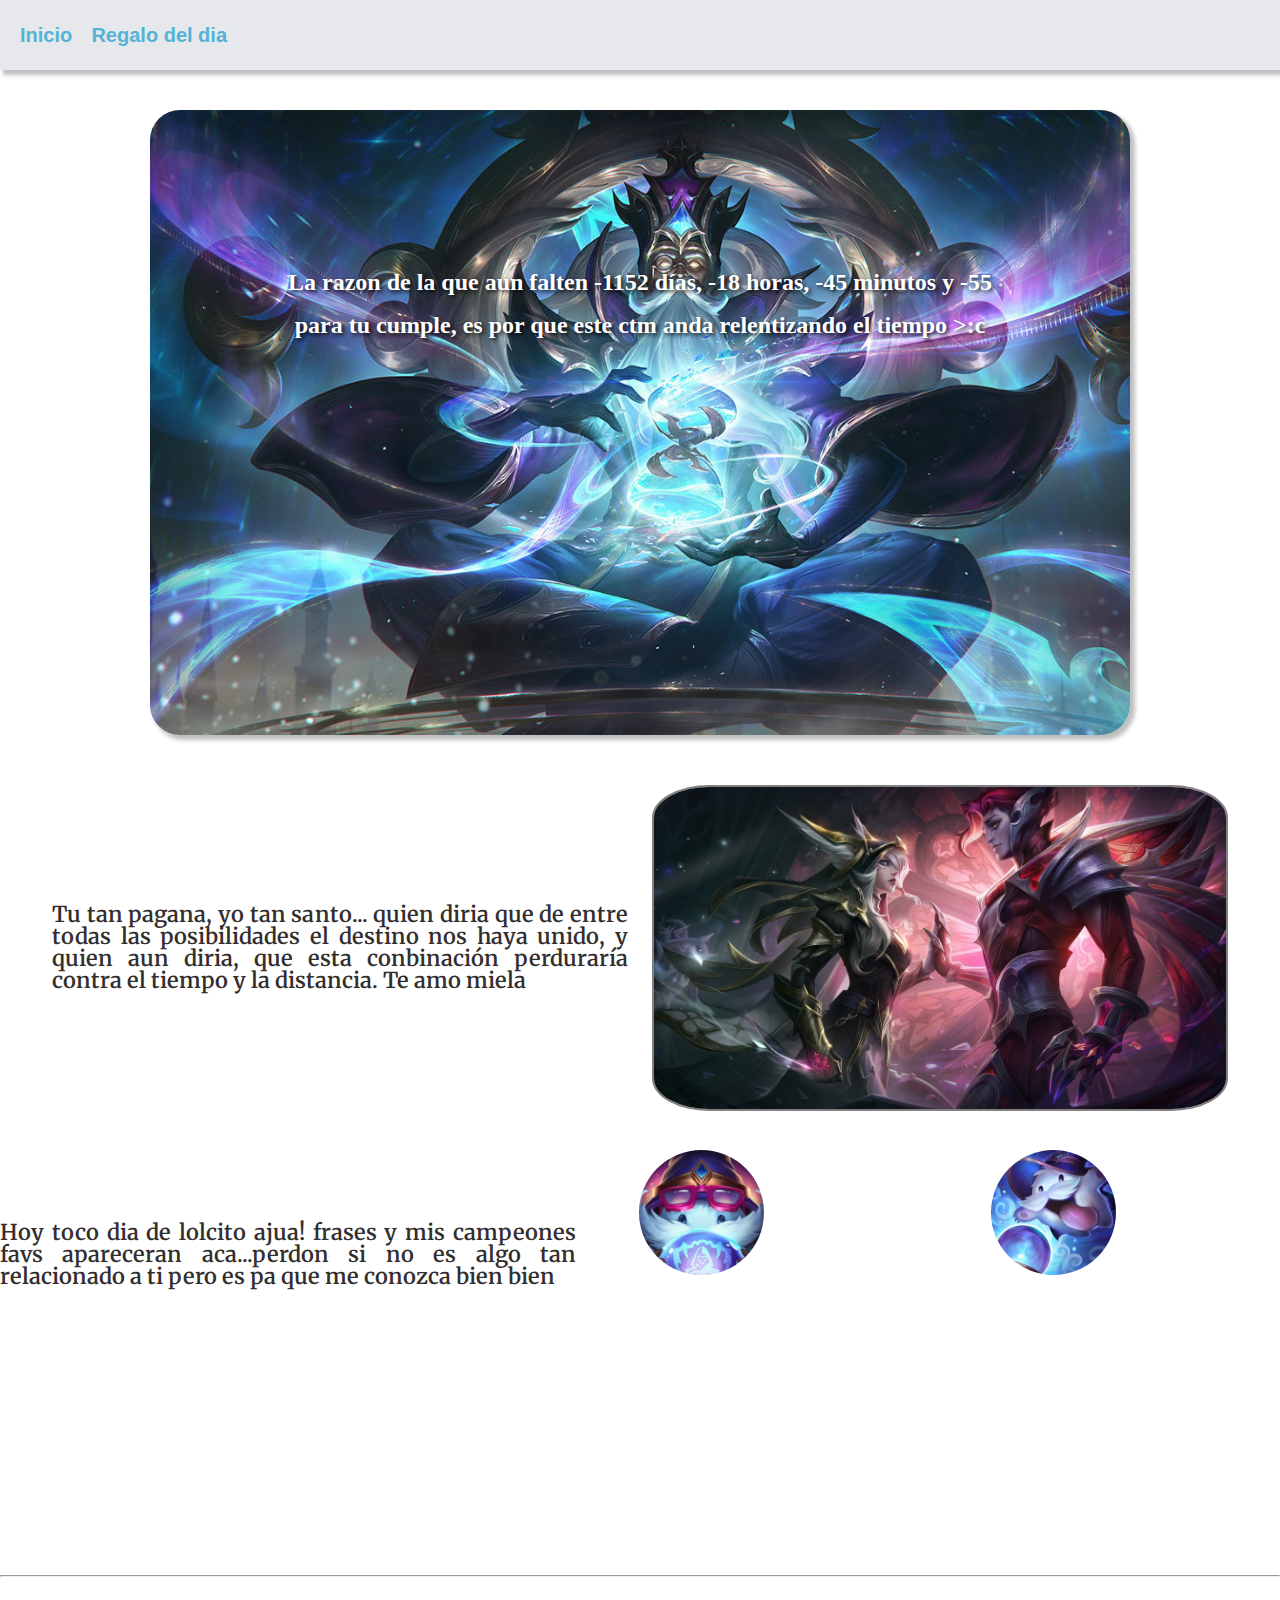
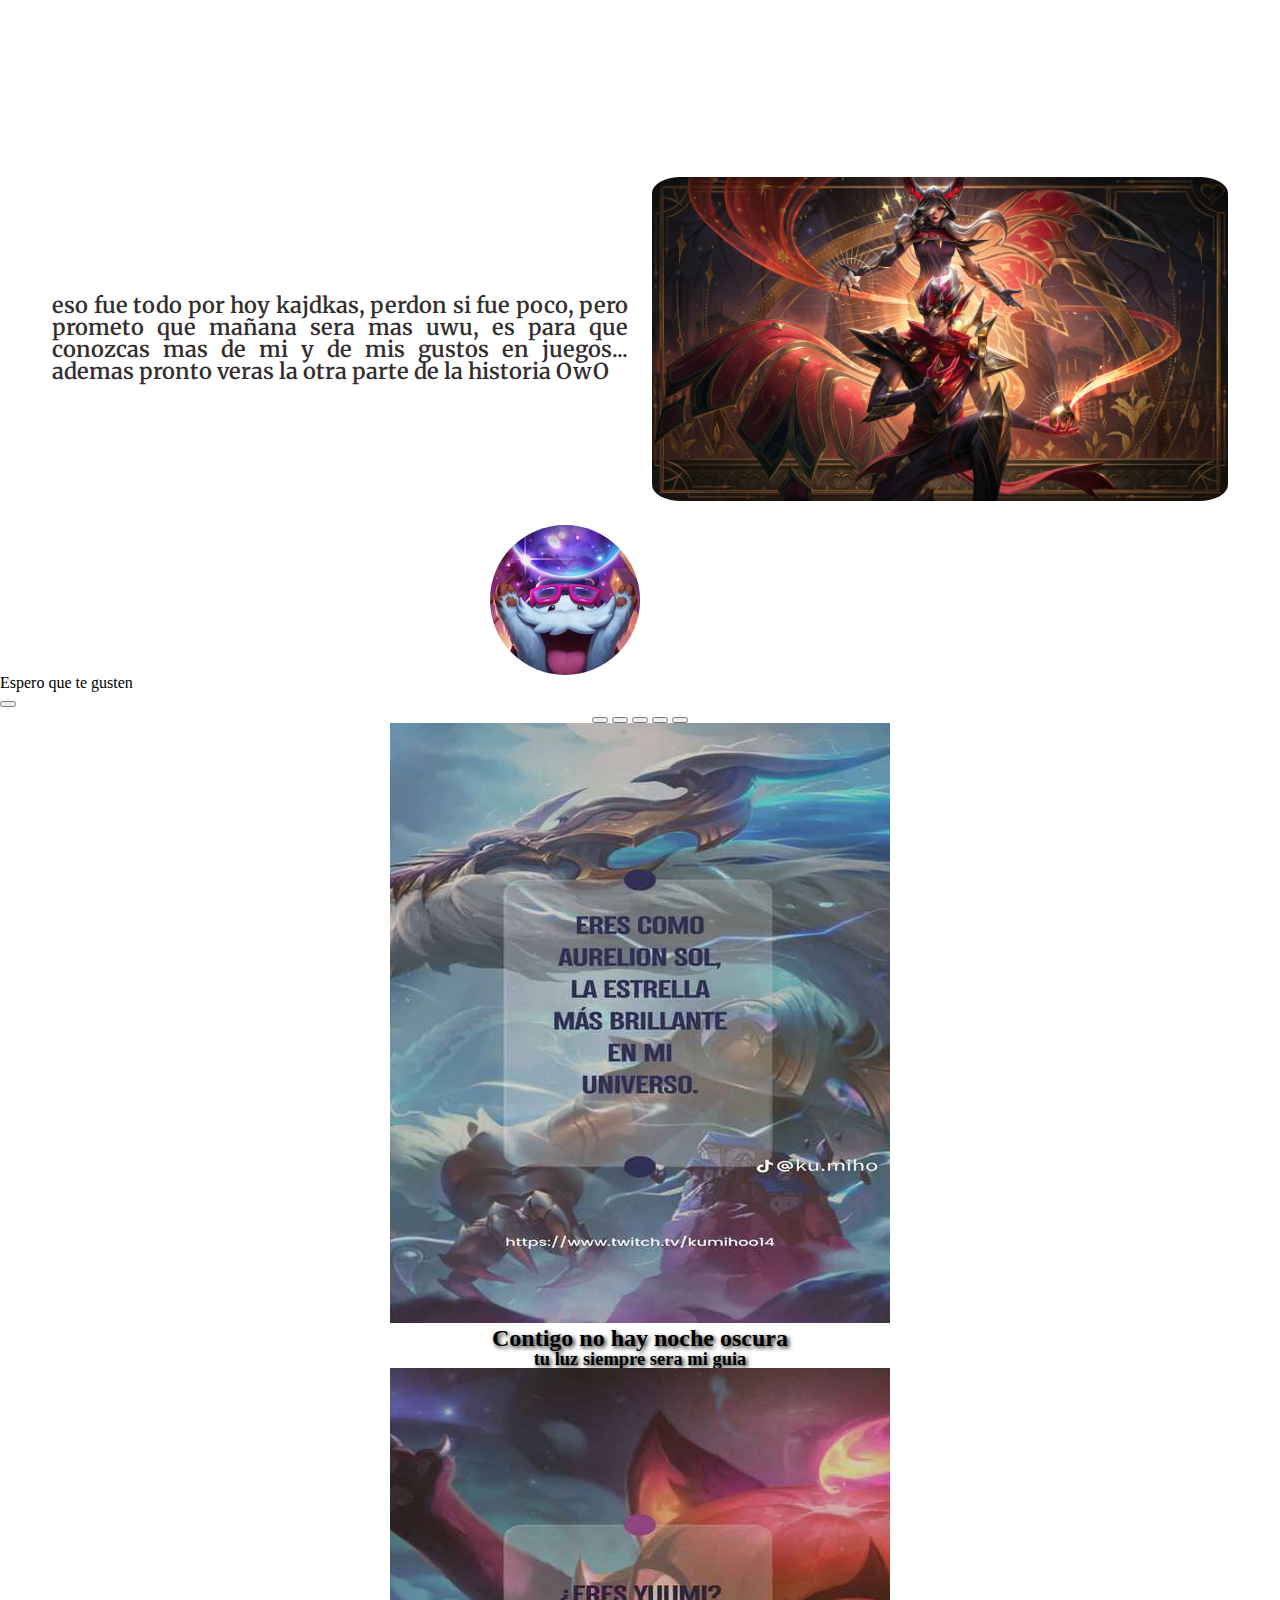
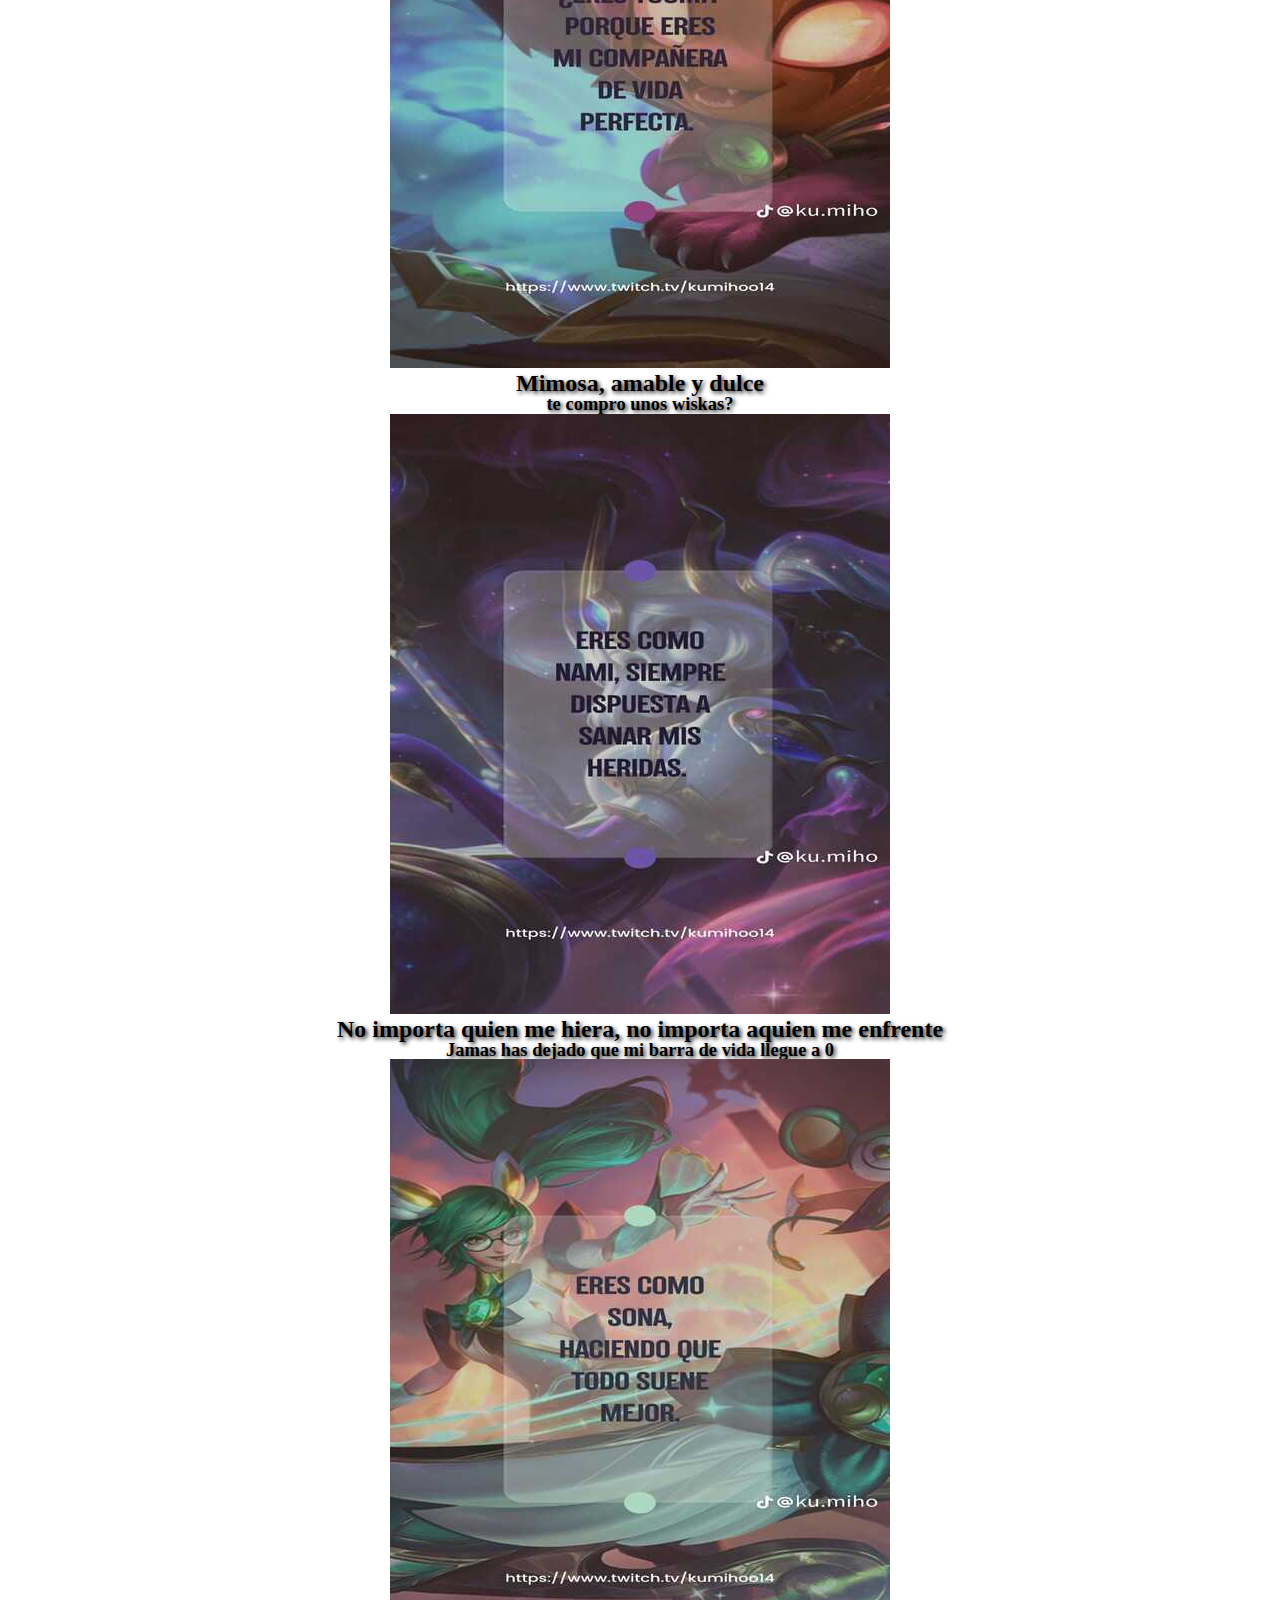
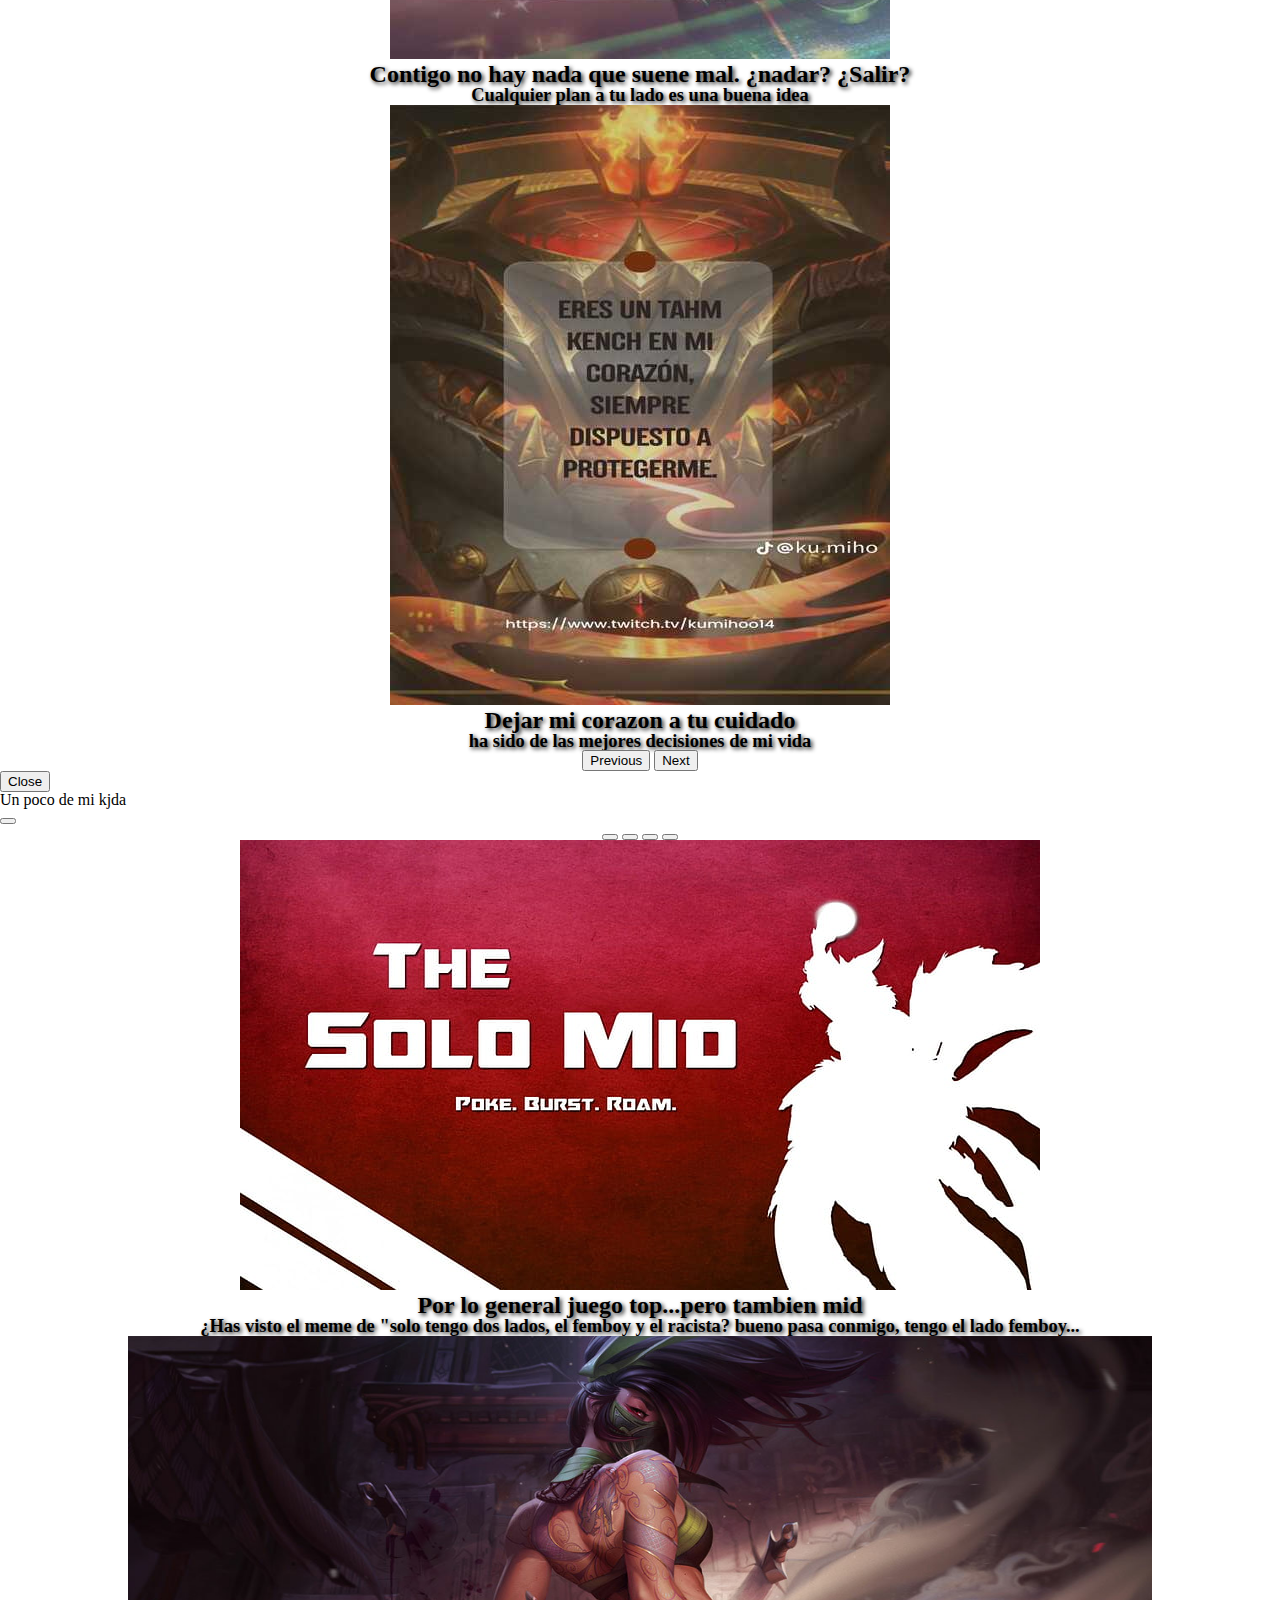
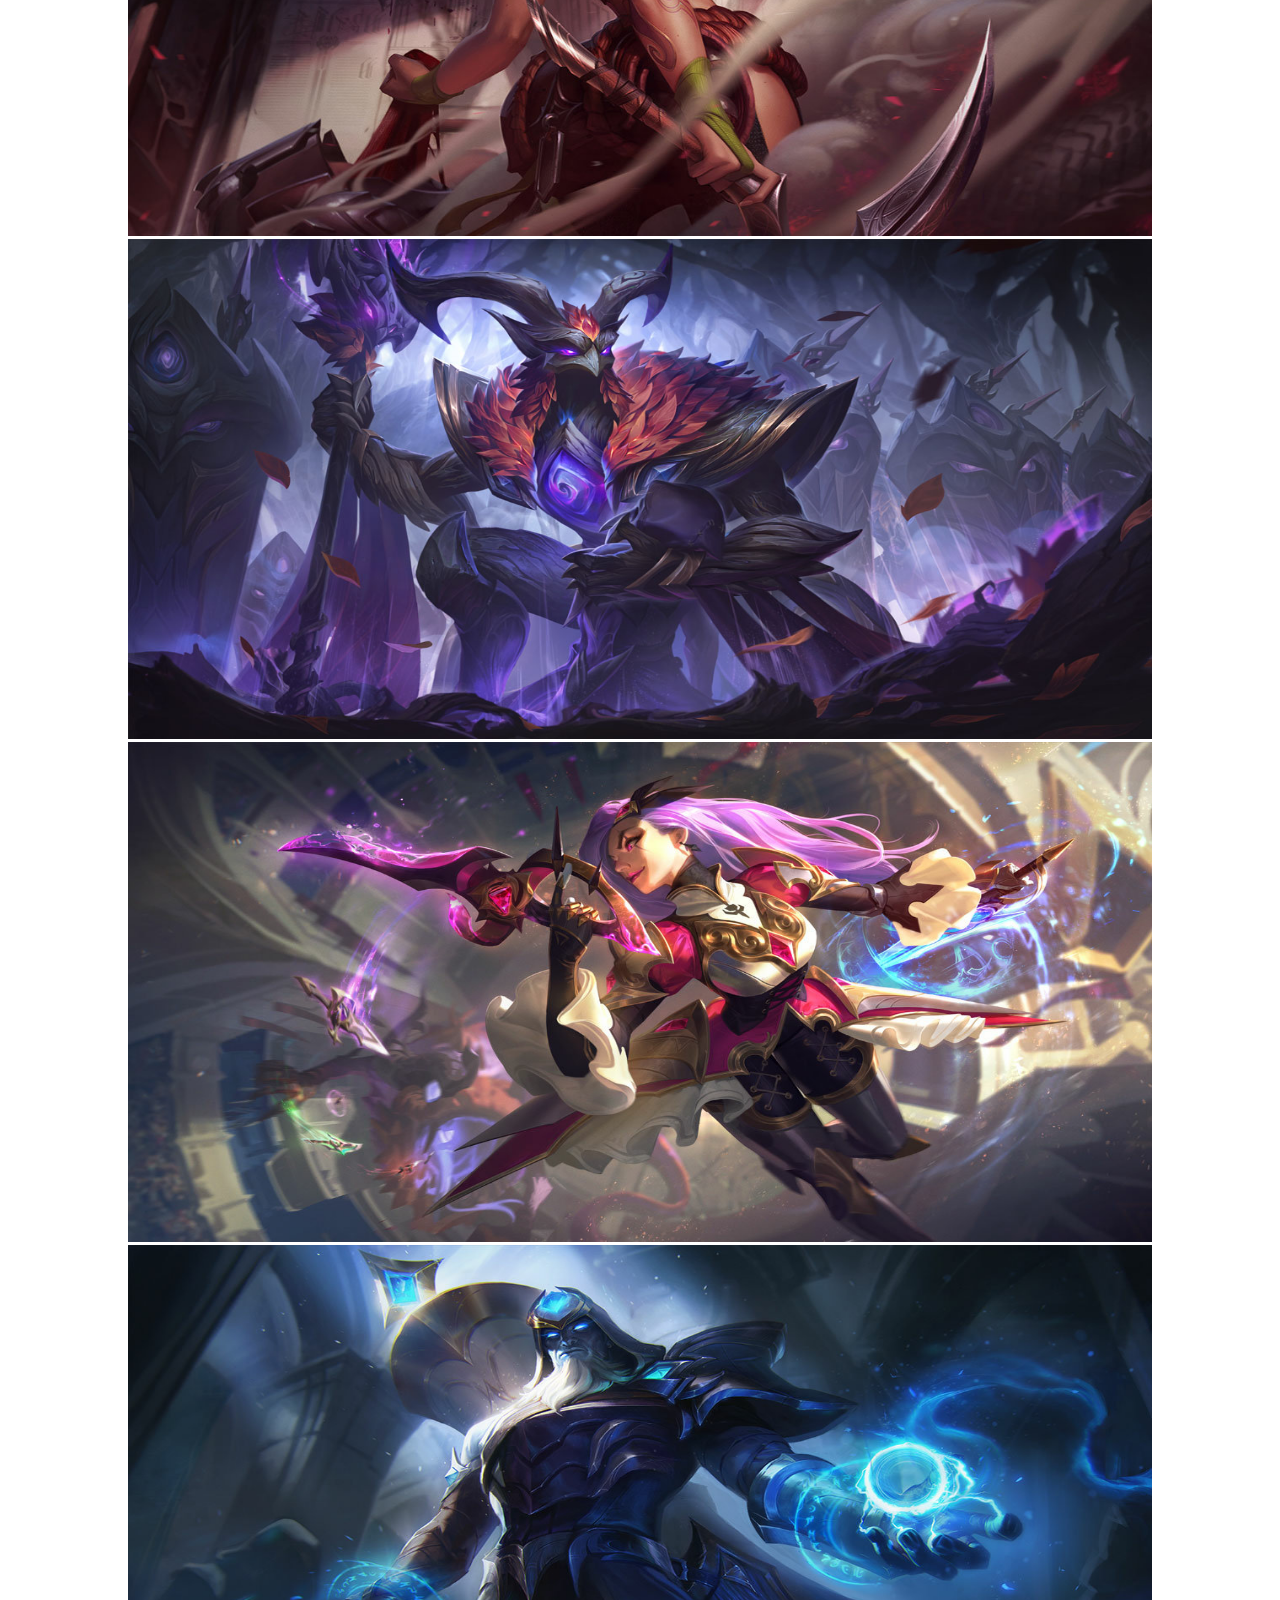
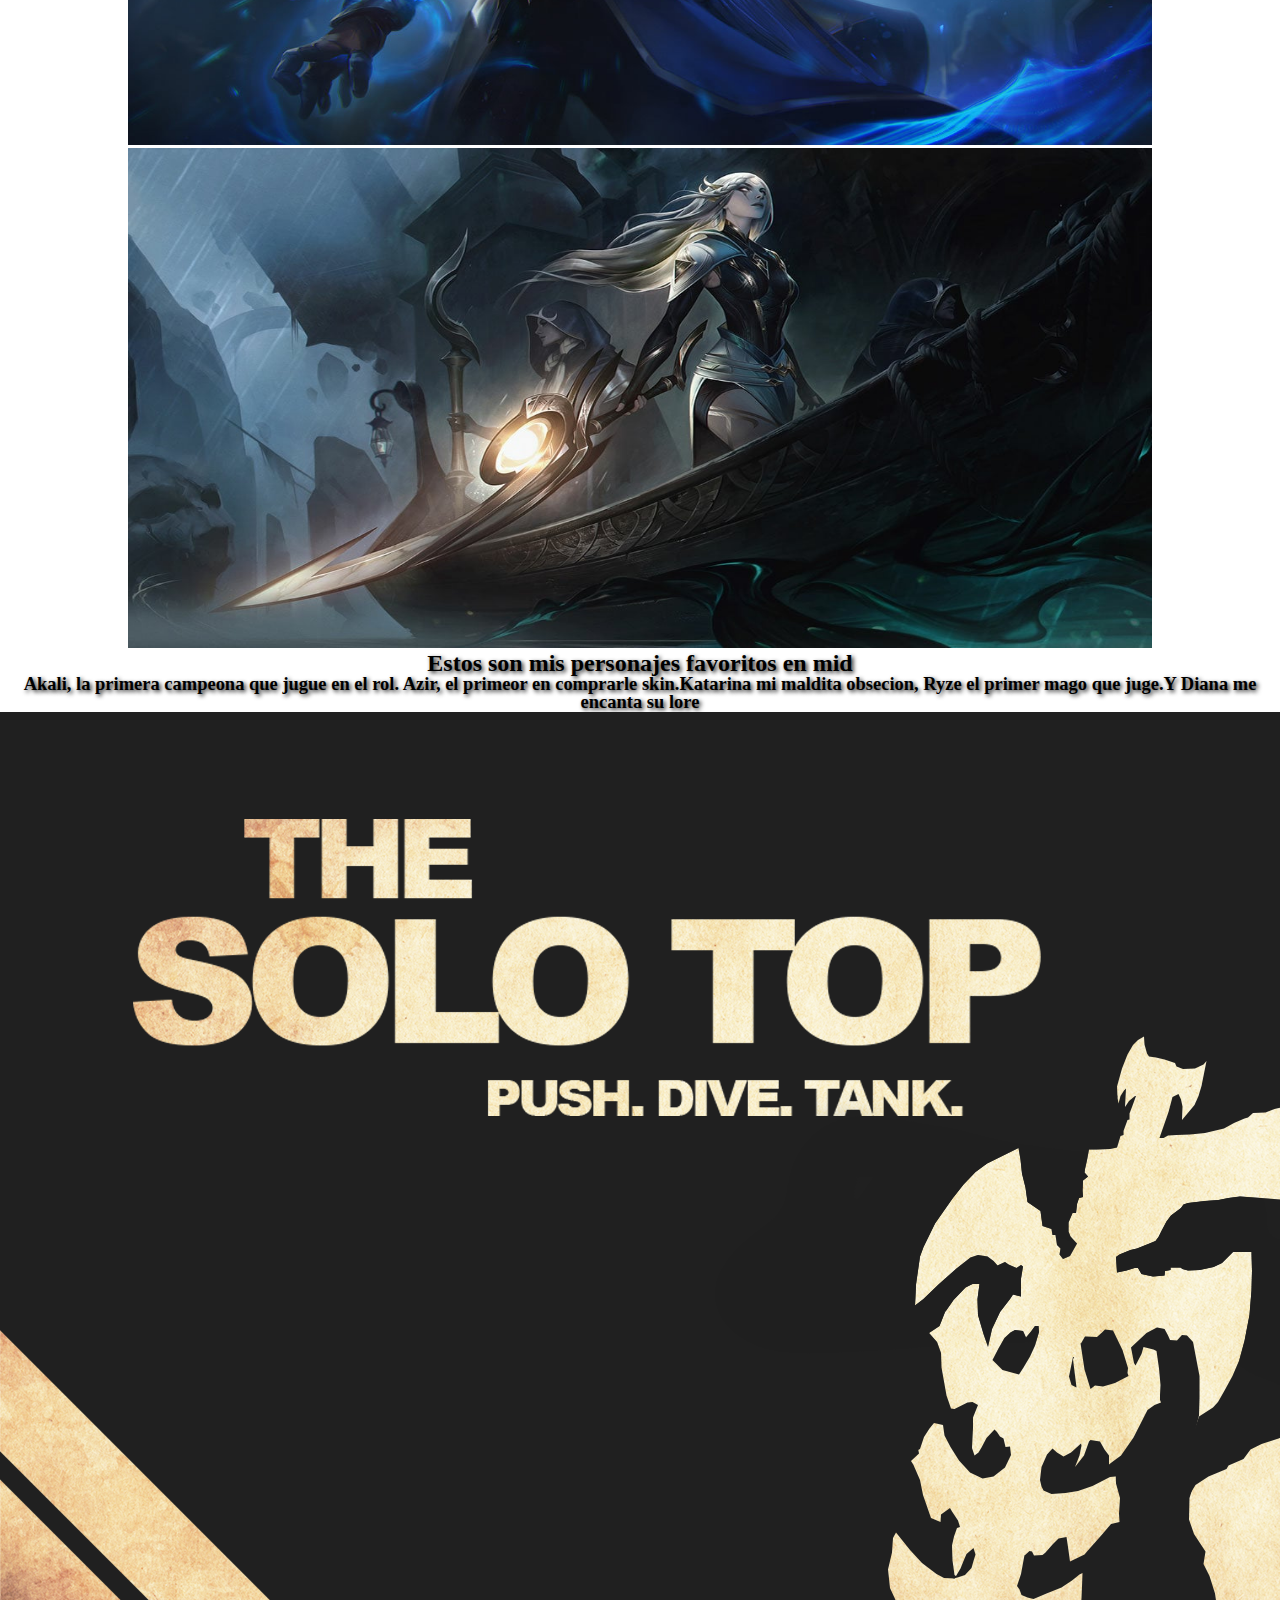
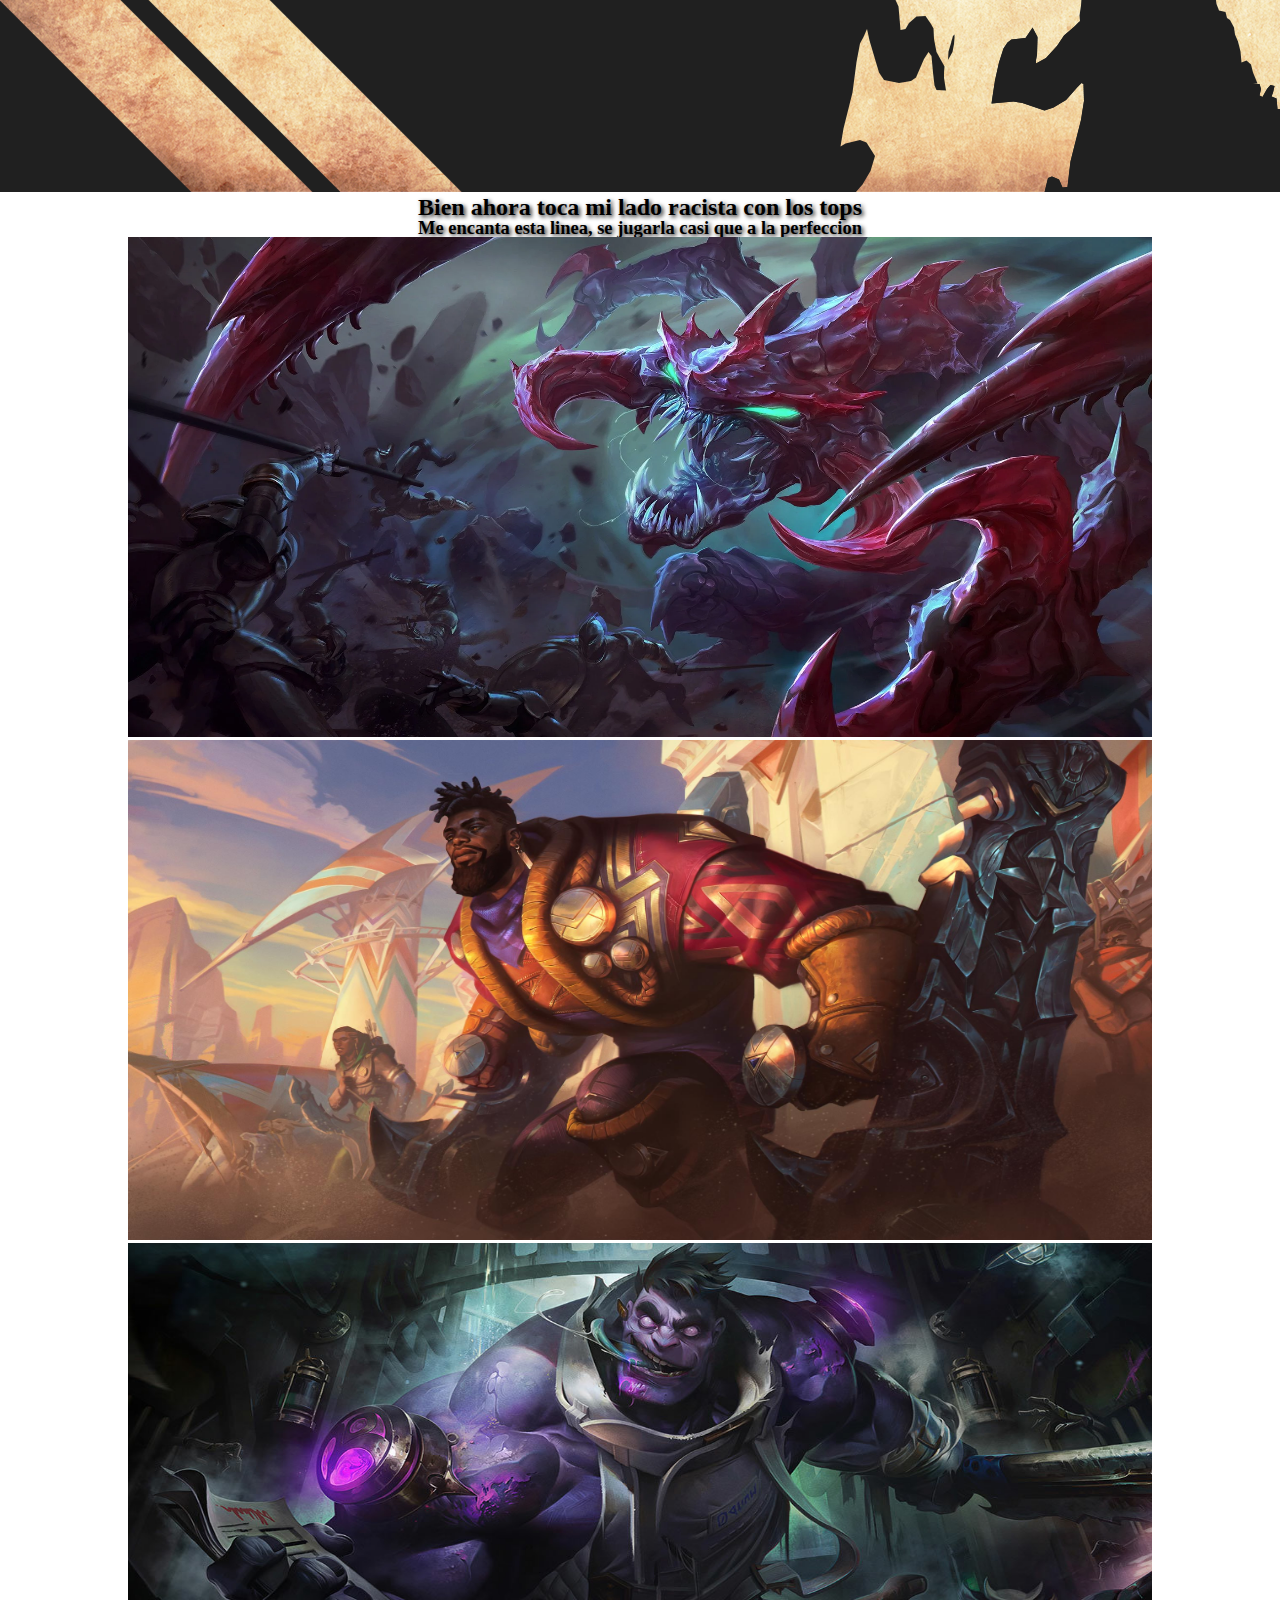
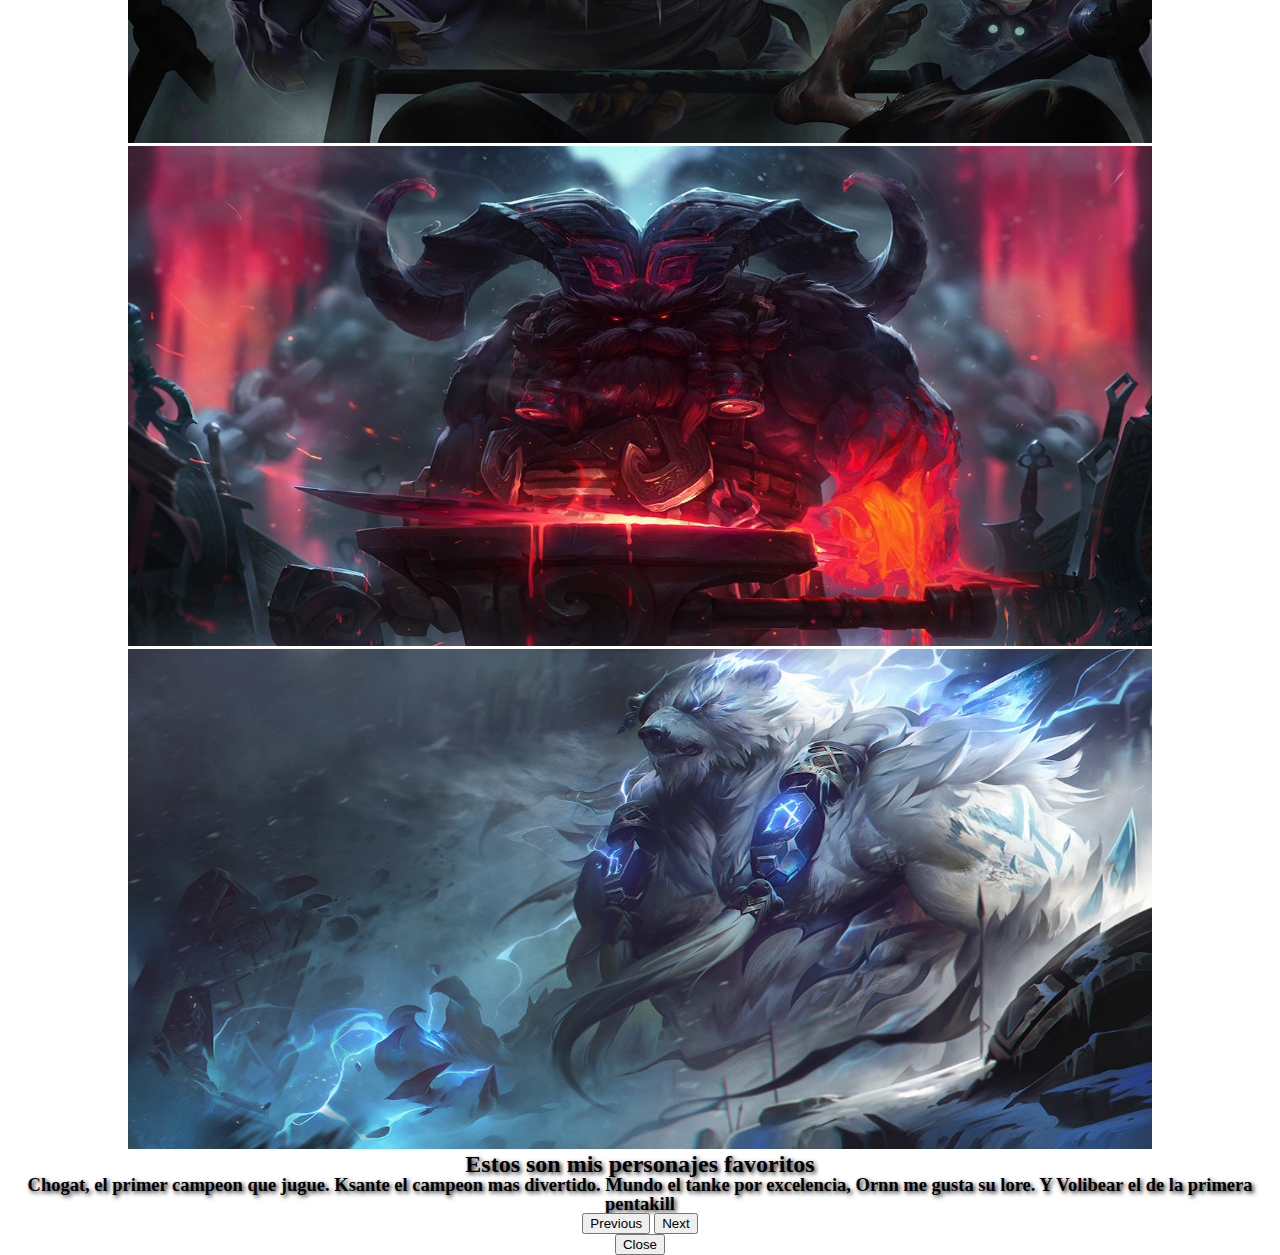
==== commit 2b3eba10: "regalo 7" ====
--- a/index.html
+++ b/index.html
@@ -23,28 +23,28 @@
         <section>
          
             <article>
-                <div class="contenedor" style="  background-image: url('img/regalo_6/regalo6_9.jpeg') ;" >
+                <div class="contenedor" style="  " >
                
                     <div id="contador">
                         
                     </div>  
                     <div id="mensaje"></div>
                 </div>
-                <div class="musica">
-                  <iframe style="border-radius:12px" src="https://open.spotify.com/embed/playlist/5wdx0NzYYZicilikRJVg4p?utm_source=generator" width="100%" height="352" frameBorder="0" allowfullscreen="" allow="autoplay; clipboard-write; encrypted-media; fullscreen; picture-in-picture" loading="lazy"></iframe>
-                </div>
+             
                 <div class="Contenedor-mensaje">
                     
-                    <p class="texto-mensaje"> Hoy no hay una pagina nueva, todo esta en esta, disfruta los mensajitos, te amo tanto y nuevamente perdon por no darte algo mas. Espero que disfrutes esto.</p>
+                    <p class="texto-mensaje">Tu tan pagana, yo tan santo... quien diria que de entre todas las posibilidades el destino nos haya unido, y quien aun diria, que esta conbinación perduraría contra el tiempo y la distancia. Te amo miela</p>
                     
                   
 
-                    <img src="img/regalo_6/regalo6_10.jpg" class="imagen-mensaje" alt="">
+                    <img src="img/regalo_7/Broken-Covenant-Xayah-and-Rakan.jpg" class="imagen-mensaje" alt="">
+                    <p class="texto-mensaje w-75 mt-4">Hoy toco dia de lolcito ajua! frases y mis campeones favs apareceran aca...perdon si no es algo tan relacionado a ti pero es pa que me conozca bien bien</p>
+
                     <button type="button" class=" boton-minecraft" data-bs-toggle="modal"  data-bs-target="#exampleModal">
-                        <img src="img/regalo_6/boton-corazon.png" class="img-pico" alt="">
-                    </button>
-                    <button type="button" class="boton-esmeralda" data-bs-toggle="modal" data-bs-target="#modal-foto">
-                      <img src="img/regalo_6/boton-tulipan.webp"class='img-esmeralda' alt="">
+                        <img src="img/regalo_7/poro_mago.jpg" class="img-pico" alt="">
+                    </button>
+                    <button type="button" class="boton-minecraft " data-bs-toggle="modal" data-bs-target="#modal-foto">
+                      <img src="img/regalo_7/poro_saltando.jpg"class='img-pico' alt="">
                     </button>
                 </div>
                 
@@ -58,10 +58,11 @@
         <section>
             <article>
                 <div class="Contenedor-mensaje">
-                    <p class="texto-mensaje">No hay una nueva pagina pero el zorro gira gira! y tiene otra sorpresa mas </p>
-                   
-                    <img src="img/regalo_5/regalo5_7.jpg" class="imagen-final" alt="">
-                    <a data-bs-toggle="modal" data-bs-target="#modal-final" class="boton-espada"><svg xmlns="http://www.w3.org/2000/svg" viewBox="0 0 512 512" class="zorro"><!--! Font Awesome Pro 6.4.0 by @fontawesome - https://fontawesome.com License - https://fontawesome.com/license (Commercial License) Copyright 2023 Fonticons, Inc. --><path d="M130.22 127.548C130.38 127.558 130.3 127.558 130.22 127.548V127.548ZM481.64 172.898C471.03 147.398 449.56 119.898 432.7 111.168C446.42 138.058 454.37 165.048 457.4 185.168C457.405 185.306 457.422 185.443 457.45 185.578C429.87 116.828 383.098 89.1089 344.9 28.7479C329.908 5.05792 333.976 3.51792 331.82 4.08792L331.7 4.15792C284.99 30.1109 256.365 82.5289 249.12 126.898C232.503 127.771 216.219 131.895 201.19 139.035C199.838 139.649 198.736 140.706 198.066 142.031C197.396 143.356 197.199 144.87 197.506 146.323C197.7 147.162 198.068 147.951 198.586 148.639C199.103 149.327 199.76 149.899 200.512 150.318C201.264 150.737 202.096 150.993 202.954 151.071C203.811 151.148 204.676 151.045 205.491 150.768L206.011 150.558C221.511 143.255 238.408 139.393 255.541 139.238C318.369 138.669 352.698 183.262 363.161 201.528C350.161 192.378 326.811 183.338 304.341 187.248C392.081 231.108 368.541 381.784 246.951 376.448C187.487 373.838 149.881 325.467 146.421 285.648C146.421 285.648 157.671 243.698 227.041 243.698C234.541 243.698 255.971 222.778 256.371 216.698C256.281 214.698 213.836 197.822 197.281 181.518C188.434 172.805 184.229 168.611 180.511 165.458C178.499 163.75 176.392 162.158 174.201 160.688C168.638 141.231 168.399 120.638 173.51 101.058C148.45 112.468 128.96 130.508 114.8 146.428H114.68C105.01 134.178 105.68 93.7779 106.25 85.3479C106.13 84.8179 99.022 89.0159 98.1 89.6579C89.5342 95.7103 81.5528 102.55 74.26 110.088C57.969 126.688 30.128 160.242 18.76 211.318C14.224 231.701 12 255.739 12 263.618C12 398.318 121.21 507.508 255.92 507.508C376.56 507.508 478.939 420.281 496.35 304.888C507.922 228.192 481.64 173.82 481.64 172.898Z"/></svg></a>
+                    <p class="texto-mensaje">eso fue todo por hoy kajdkas, perdon si fue poco, pero prometo que mañana sera mas uwu, es para que conozcas mas de mi y de mis gustos en juegos... ademas pronto veras la otra parte de la historia OwO</p>
+                 
+                    <img src="img/regalo_7/Arcana-scaled.jpg" class="imagen-final" alt="">
+                    <a data-bs-toggle="modal" data-bs-target="#modal-final" ><img src="img/regalo_7/porito_alegre.jpg" class='img-pico' alt=""></a>
+    
     
                 </div>
             </article>
@@ -73,7 +74,7 @@
             <div class="modal-dialog modal-lg">
               <div class="modal-content">
                 <div class="modal-header">
-                  <h1 class="modal-title fs-5" id="exampleModalLabel">Te amo tanto.. </h1>
+                  <h1 class="modal-title fs-5" id="exampleModalLabel">Espero que te gusten </h1>
                   <button type="button" class="btn-close" data-bs-dismiss="modal" aria-label="Close"></button>
                 </div>
                 <div class="modal-body w-100 cuerpo-modal">
@@ -82,27 +83,45 @@
                       <button type="button" data-bs-target="#carouselExampleCaptions" data-bs-slide-to="0" class="active" aria-current="true" aria-label="Slide 1"></button>
                       <button type="button" data-bs-target="#carouselExampleCaptions" data-bs-slide-to="1" aria-label="Slide 2"></button>
                       <button type="button" data-bs-target="#carouselExampleCaptions" data-bs-slide-to="2" aria-label="Slide 3"></button>
+                      <button type="button" data-bs-target="#carouselExampleCaptions" data-bs-slide-to="3" aria-label="Slide 4"></button>
+                      <button type="button" data-bs-target="#carouselExampleCaptions" data-bs-slide-to="4" aria-label="Slide 5"></button>
                  
                     </div>
                     <div class="carousel-inner">
                       <div class="carousel-item active">
-                        <img src="img/regalo_6/regalo6_4.jpeg" class="d-block w-100 " alt="...">
-                        <div class="carousel-caption d-none d-md-block carrusel">
-                          <h5>Hey..ps ps</h5>
-                          <p>Revisa la nota</p>
+                        <img src="img/regalo_7/regalo7_ 1.jpeg" class="d-block w-100 " alt="...">
+                        <div class="carousel-caption d-none d-md-block carrusel">
+                          <h5>Contigo no hay noche oscura</h5>
+                          <p>tu luz siempre sera mi guia</p>
                         </div>
                       </div>
                       <div class="carousel-item">
-                        <img src="img/regalo_6/regalo6_2.jpeg" class="d-block w-100" alt="...">
-                        <div class="carousel-caption d-none d-md-block carrusel">
-                          <h5>Solo queria decirte algo importante...</h5>
-                          <p>revisala por atras</p>
+                        <img src="img/regalo_7/regalo7_ 2.jpeg" class="d-block w-100" alt="...">
+                        <div class="carousel-caption d-none d-md-block carrusel">
+                          <h5>Mimosa, amable y dulce</h5>
+                          <p>te compro unos wiskas?</p>
                         </div>
                       </div>
                        <div class="carousel-item">
-                        <img src="img/regalo_6/regalo6_3.jpeg" class="d-block w-100" alt="...">
-                        <div class="carousel-caption d-none d-md-block carrusel">
-                          <h5>Te amo<h5>
+                        <img src="img/regalo_7/regalo7_ 3.jpeg" class="d-block w-100" alt="...">
+                        <div class="carousel-caption d-none d-md-block carrusel">
+                          <h5>No importa quien me hiera, no importa aquien me enfrente<h5>
+                          <p>Jamas has dejado que mi barra de vida llegue a 0</p>
+                        </div>
+                      </div>
+                      <div class="carousel-item">
+                        <img src="img/regalo_7/regalo7_ 4.jpeg" class="d-block w-100" alt="...">
+                        <div class="carousel-caption d-none d-md-block carrusel">
+                          <h5>Contigo no hay nada que suene mal. ¿nadar? ¿Salir?<h5>
+                          <p>Cualquier plan a tu lado es una buena idea</p>
+                          
+                        </div>
+                      </div>
+                      <div class="carousel-item">
+                        <img src="img/regalo_7/regalo7_ 5.jpeg" class="d-block w-100" alt="...">
+                        <div class="carousel-caption d-none d-md-block carrusel">
+                          <h5>Dejar mi corazon a tu cuidado<h5>
+                          <p>ha sido de las mejores decisiones de mi vida</p>
                           
                         </div>
                       </div>
@@ -130,10 +149,10 @@
 
   
         <div class="modal fade" id="modal-foto" tabindex="-1" aria-labelledby="exampleModalLabel" aria-hidden="true">
-          <div class="modal-dialog modal-lg">
+          <div class="modal-dialog modal-xl">
             <div class="modal-content">
               <div class="modal-header">
-                <h1 class="modal-title fs-5" id="exampleModalLabel">Florecitas? </h1>
+                <h1 class="modal-title fs-5" id="exampleModalLabel">Un poco de mi kjda </h1>
                 <button type="button" class="btn-close" data-bs-dismiss="modal" aria-label="Close"></button>
               </div>
               <div class="modal-body w-100 cuerpo-modal">
@@ -141,16 +160,53 @@
                   <div class="carousel-indicators">
                     <button type="button" data-bs-target="#carouselExampleIndicators" data-bs-slide-to="0" class="active" aria-current="true" aria-label="Slide 1"></button>
                     <button type="button" data-bs-target="#carouselExampleIndicators" data-bs-slide-to="1" aria-label="Slide 2"></button>
+                    <button type="button" data-bs-target="#carouselExampleIndicators" data-bs-slide-to="2" aria-label="Slide 3"></button>
+                    <button type="button" data-bs-target="#carouselExampleIndicators" data-bs-slide-to="3" aria-label="Slide 4"></button>
               
                   </div>
                   <div class="carousel-inner">
                     <div class="carousel-item active">
-                      <img src="img/regalo_6/regalo6_1.jpeg" class="d-block mx-auto w-100 tamaño " alt="...">
+                      <img src="img/regalo_7/mid.jpg" class="d-block mx-auto w-100 tamaño " alt="...">
+                      <div class="carousel-caption d-none d-md-block carrusel">
+                        <h5>Por lo general juego top...pero tambien mid<h5>
+                          <p>¿Has visto el meme de "solo tengo dos lados, el femboy y el racista? bueno pasa conmigo, tengo el lado femboy...</p>
+                        
+                      </div>
+                    </div>
+                    <div class="carousel-item contenedor-imagen">
+                      <img src="img/regalo_7/Akali_0.jpg"  class="imagen-compartida" alt="">
+                      <img src="img/regalo_7/Azir_ElderwoodSkin.jpg"  class="imagen-compartida" alt="">
+                      <img src="img/regalo_7/Katarina_29.jpg"  class="imagen-compartida" alt="">
+                      <img src="img/regalo_7/Ryze_11.jpg"  class="imagen-compartida" alt="">
+                      <img src="img/regalo_7/diana-lol-1.jpg"  class="imagen-compartida" alt="">
+                      <div class="carousel-caption d-none d-md-block carrusel">
+                        
+                        <h5>Estos son mis personajes favoritos en mid<h5>
+                        <p>Akali, la primera campeona que jugue en el rol. Azir, el primeor en comprarle skin.Katarina mi maldita obsecion, Ryze el primer mago que juge.Y Diana me encanta su lore</p>
+                        
+                      </div>
+                    </div>
+                    <div class="carousel-item">
+                      <img src="img/regalo_7/top.png" class="d-block mx-auto w-100 tamaño" alt="...">
+                      <div class="carousel-caption d-none d-md-block carrusel">
+                        <h5>Bien ahora toca mi lado racista con los tops<h5>
+                        <p>Me encanta esta linea, se jugarla casi que a la perfeccion</p>
+                        
+                      </div>
                      
                     </div>
-                    <div class="carousel-item">
-                      <img src="img/regalo_6/regalo6_8.jpeg" class="d-block mx-auto w-100 tamaño" alt="...">
-                    </div>
+                    <div class="carousel-item contenedor-imagen">
+                      <img src="img/regalo_7/chogat.webp"  class="imagen-compartida" alt="">
+                      <img src="img/regalo_7/ksante.jpg"  class="imagen-compartida" alt="">
+                      <img src="img/regalo_7/DrMundo_0.jpg"  class="imagen-compartida" alt="">
+                      <img src="img/regalo_7/Ornn_0.jpg"  class="imagen-compartida" alt="">
+                      <img src="img/regalo_7/Volibear_0.jpg"  class="imagen-compartida" alt="">
+                      <div class="carousel-caption d-none d-md-block carrusel">
+                        
+                        <h5>Estos son mis personajes favoritos<h5>
+                        <p>Chogat, el primer campeon que jugue. Ksante el campeon mas divertido. Mundo el tanke por excelencia, Ornn me gusta su lore. Y Volibear el de la primera pentakill</p>
+                        
+                      </div>
                  
                   </div>
                   <button class="carousel-control-prev" type="button" data-bs-target="#carouselExampleIndicators" data-bs-slide="prev">
@@ -172,55 +228,15 @@
             </div>
           </div>
       </div>
-          
-          <div class="modal fade" id="modal-final" data-bs-backdrop="static" data-bs-keyboard="false" tabindex="-1" aria-labelledby="staticBackdropLabel" aria-hidden="true">
-            <div class="modal-dialog modal-lg">
-              <div class="modal-content">
-                <div class="modal-header">
-                  <h1 class="modal-title fs-5" id="staticBackdropLabel">Me llenas de orgullo</h1>
-                  <button type="button" class="btn-close" data-bs-dismiss="modal" aria-label="Close"></button>
-                </div>
-                <div class="modal-body cuerpo-modal">
-                  <div id="carouselExample" class="carousel slide">
-                    <div class="carousel-inner">
-                      <div class="carousel-item active">
-                        <img src="img/regalo_6/regalo6_5.jpeg" class="d-block w-100" alt="...">
-                      </div>
-                      <div class="carousel-item">
-                        <img src="img/regalo_6/regalo6_7.jpeg" class="d-block w-100" alt="...">
-                      </div>
-                      <div class="carousel-item">
-                        <img src="img/regalo_6/regalo6_6.jpg" class="d-block w-100" alt="...">
-                        <div class="carousel-caption d-none d-md-block carrusel">
-                          <h5>De ti no puedo estar mas orgulloso de la mujer que eres, de todo lo que has pasado y soportado</h5>
-                          <p>Simplemente le agradezco a la vida por darme la oportunidad de encontrarte de nuevo</p>
-                        </div>
-                      </div>
-                    </div>
-                    <button class="carousel-control-prev" type="button" data-bs-target="#carouselExample" data-bs-slide="prev">
-                      <span class="carousel-control-prev-icon" aria-hidden="true"></span>
-                      <span class="visually-hidden">Previous</span>
-                    </button>
-                    <button class="carousel-control-next" type="button" data-bs-target="#carouselExample" data-bs-slide="next">
-                      <span class="carousel-control-next-icon" aria-hidden="true"></span>
-                      <span class="visually-hidden">Next</span>
-                    </button>
-                  </div>
-                </div>
-                <div class="modal-footer">
-                  <button type="button" class="btn btn-secondary" data-bs-dismiss="modal">Close</button>
-                 
-                </div>
-              </div>
-            </div>
-          </div>
+
     </main>
     
  
 
     <script src="js/fecha.js"></script>
 
-    
+    <script src="https://cdn.jsdelivr.net/npm/@popperjs/core@2.11.7/dist/umd/popper.min.js" integrity="sha384-zYPOMqeu1DAVkHiLqWBUTcbYfZ8osu1Nd6Z89ify25QV9guujx43ITvfi12/QExE" crossorigin="anonymous"></script>
+<script src="https://cdn.jsdelivr.net/npm/bootstrap@5.3.0-alpha3/dist/js/bootstrap.min.js" integrity="sha384-Y4oOpwW3duJdCWv5ly8SCFYWqFDsfob/3GkgExXKV4idmbt98QcxXYs9UoXAB7BZ" crossorigin="anonymous"></script>
     <script src="https://cdn.jsdelivr.net/npm/bootstrap@5.3.0-alpha3/dist/js/bootstrap.bundle.min.js" integrity="sha384-ENjdO4Dr2bkBIFxQpeoTz1HIcje39Wm4jDKdf19U8gI4ddQ3GYNS7NTKfAdVQSZe" crossorigin="anonymous"></script>
 </body>
 
--- a/css/estilo.css
+++ b/css/estilo.css
@@ -18,6 +18,7 @@
     background-size: cover;
     height: 605px;
     border-radius: 30px;
+    background-image: url('../img/regalo_7/Zilean_14.jpg');
    
     
    
@@ -85,10 +86,7 @@
 .imagen-mensaje{
   width: 45%;
   border: 2px solid RGBA(128, 128, 128, 1);
-  border-bottom-left-radius: 60%;
-  border-top-left-radius: 40%;
-  border-bottom-right-radius: 15%;
-  border-top-right-radius: 30%;
+  border-radius: 10%;
   box-sizing: border-box;
 }
 
@@ -247,10 +245,13 @@
 .carrusel h5{
   text-shadow: 2px 2px 4px rgba(0, 0, 0, 0.9);
   font-weight: 900;
-}
-.carrusel{
+  font-size: 1.5rem;
+}
+
+.carrusel p{
   text-shadow: 2px 2px 4px rgba(0, 0, 0, 0.9);
   font-weight: 900;
+  font-size: 1.156rem;
 }
 .boton-minecraft{
   position: relative;
@@ -268,7 +269,7 @@
   margin: 0 auto;
    margin-bottom: 85px;
   border: none;
-  background: white;
+  background: rgba(255, 255, 255, 0);
 }
 
 
@@ -281,6 +282,7 @@
   display: block;
   max-width: 50%;
   height: auto;
+  border-radius: 50%;
 }
 
 .img-pico:hover {
@@ -368,3 +370,8 @@
 .zorro:hover{
   fill: rebeccapurple 
 }
+.imagen-compartida{
+  width: 80%;
+  height: 500px;
+ background-image: cover;
+}